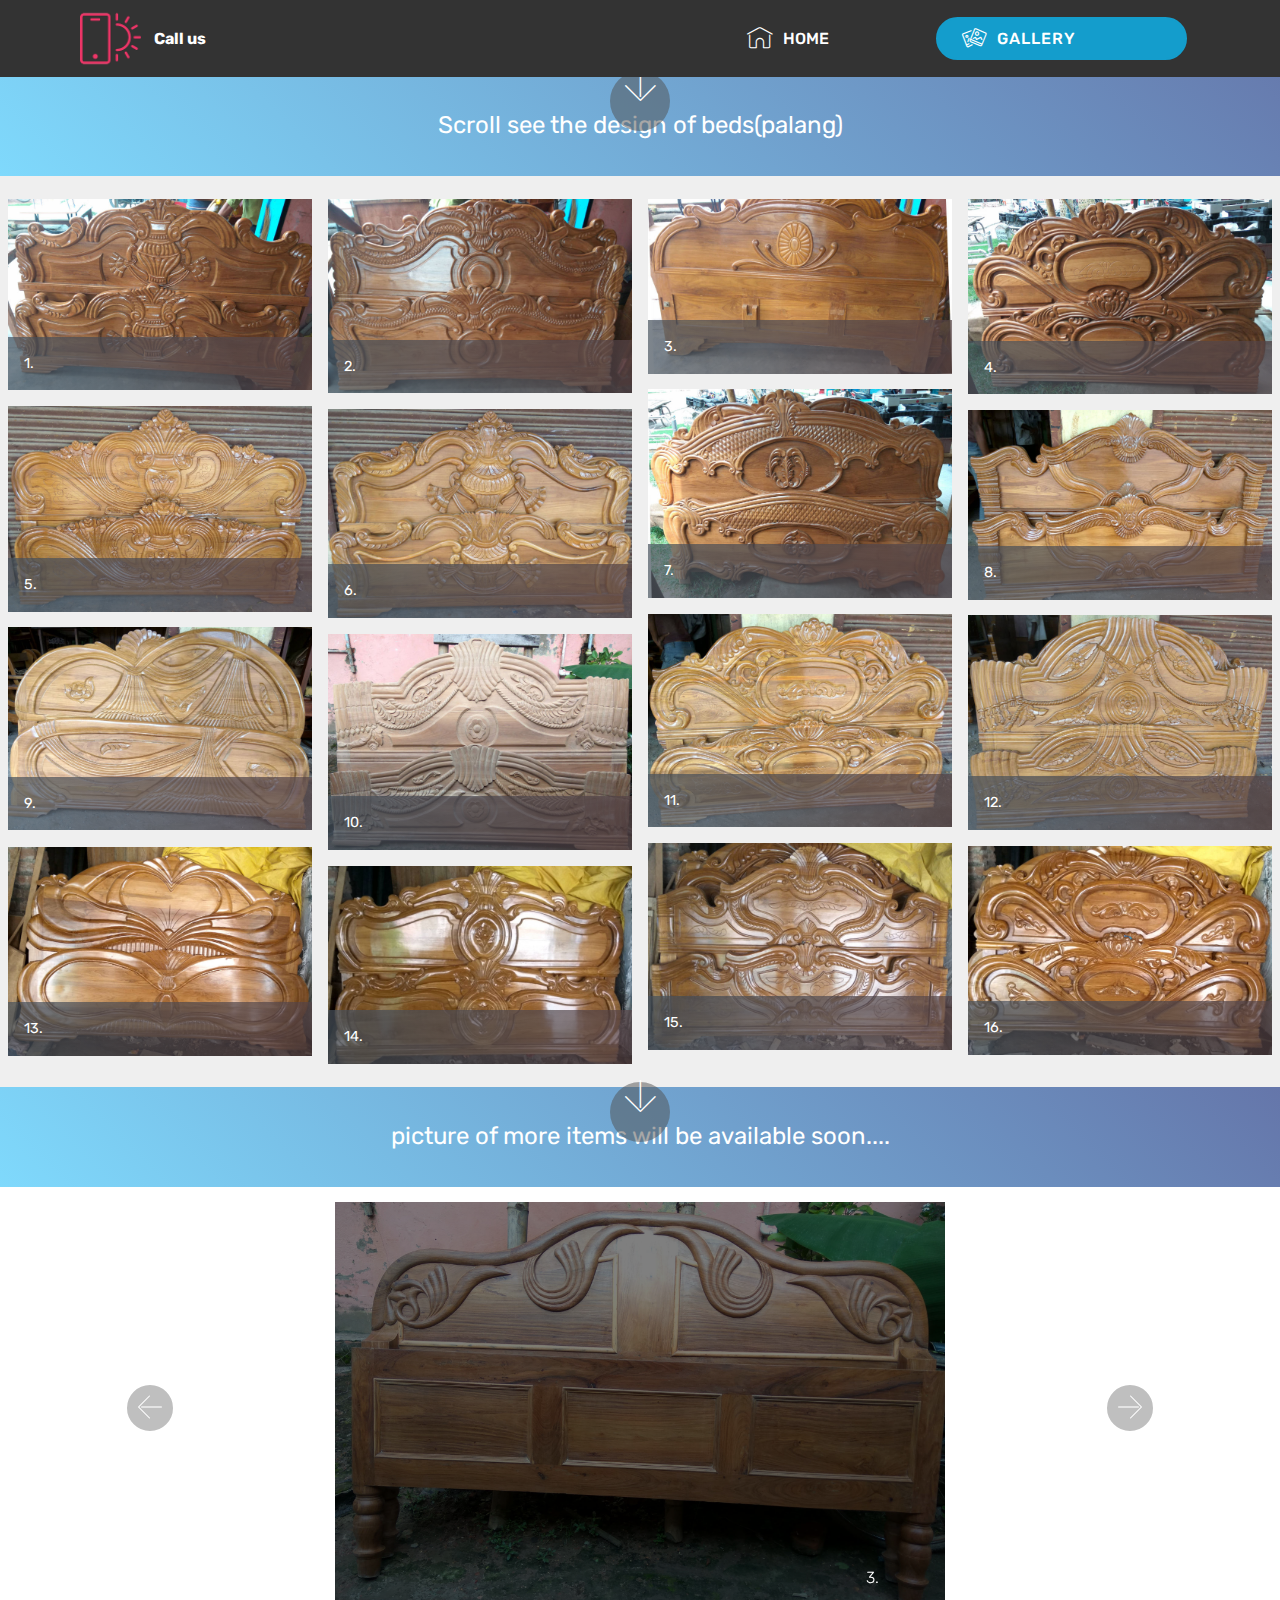
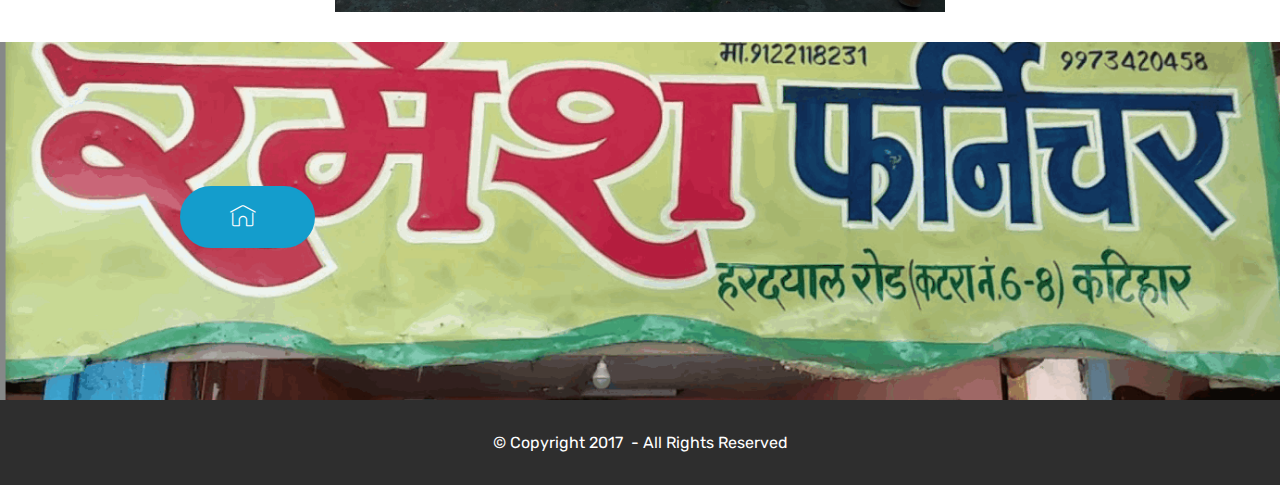
==== page2.html @ 88336a91 "NEW" ====
<!DOCTYPE html>
<html >
<head>
  <!-- Site made with Mobirise Website Builder v4.6.6, https://mobirise.com -->
  <meta charset="UTF-8">
  <meta http-equiv="X-UA-Compatible" content="IE=edge">
  <meta name="generator" content="Mobirise v4.6.6, mobirise.com">
  <meta name="viewport" content="width=device-width, initial-scale=1, minimum-scale=1">
  <link rel="shortcut icon" href="assets/images/logo2.png" type="image/x-icon">
  <meta name="description" content="">
  <title>Page 1</title>
  <link rel="stylesheet" href="assets/web/assets/mobirise-icons/mobirise-icons.css">
  <link rel="stylesheet" href="assets/tether/tether.min.css">
  <link rel="stylesheet" href="assets/bootstrap/css/bootstrap.min.css">
  <link rel="stylesheet" href="assets/bootstrap/css/bootstrap-grid.min.css">
  <link rel="stylesheet" href="assets/bootstrap/css/bootstrap-reboot.min.css">
  <link rel="stylesheet" href="assets/dropdown/css/style.css">
  <link rel="stylesheet" href="assets/theme/css/style.css">
  <link rel="stylesheet" href="assets/gallery/style.css">
  <link rel="stylesheet" href="assets/mobirise/css/mbr-additional.css" type="text/css">
  
  
  
</head>
<body>
  <section class="menu cid-qMnQxQLJoL" once="menu" id="menu1-1n">

    

    <nav class="navbar navbar-expand beta-menu navbar-dropdown align-items-center navbar-fixed-top navbar-toggleable-sm">
        <button class="navbar-toggler navbar-toggler-right" type="button" data-toggle="collapse" data-target="#navbarSupportedContent" aria-controls="navbarSupportedContent" aria-expanded="false" aria-label="Toggle navigation">
            <div class="hamburger">
                <span></span>
                <span></span>
                <span></span>
                <span></span>
            </div>
        </button>
        <div class="menu-logo">
            <div class="navbar-brand">
                <span class="navbar-logo">
                    <a href="tel:+919122118231">
                         <img src="assets/images/logo2.png" alt="Mobirise" title="" style="height: 3.8rem;">
                    </a>
                </span>
                <span class="navbar-caption-wrap"><a class="navbar-caption text-white display-4" href="tel:9122118231">Call us</a></span>
            </div>
        </div>
        <div class="collapse navbar-collapse" id="navbarSupportedContent">
            <ul class="navbar-nav nav-dropdown" data-app-modern-menu="true"><li class="nav-item">
                    <a class="nav-link link text-white display-4" href="index.html"><span class="mbri-home mbr-iconfont mbr-iconfont-btn"></span>
                        HOME &nbsp; &nbsp; &nbsp; &nbsp; &nbsp; &nbsp; &nbsp; &nbsp; &nbsp; &nbsp;&nbsp;</a>
                </li></ul>
            <div class="navbar-buttons mbr-section-btn"><a class="btn btn-sm btn-primary display-4" href="page2.html"><span class="mbri-image-gallery mbr-iconfont mbr-iconfont-btn"></span>
                    GALLERY &nbsp; &nbsp; &nbsp; &nbsp; &nbsp; &nbsp; &nbsp; &nbsp;&nbsp;</a></div>
        </div>
    </nav>
</section>

<section class="engine"><a href="https://mobirise.ws/m">drag and drop web maker</a></section><section class="header5 cid-qMnXkCTpnC" id="header5-25">

    

    
    <div class="container">
        <div class="row justify-content-center">
            <div class="mbr-white col-md-10">
                <h1 class="mbr-section-title align-center pb-3 mbr-fonts-style display-1">
                    Full Screen Intro
                </h1>
                <p class="mbr-text align-center display-5 pb-3 mbr-fonts-style">Scroll see the design of beds(palang)</p>
                
            </div>
        </div>
    </div>

    <div class="mbr-arrow hidden-sm-down" aria-hidden="true">
        <a href="#next">
            <i class="mbri-down mbr-iconfont"></i>
        </a>
    </div>
</section>

<section class="mbr-gallery mbr-slider-carousel cid-qMnQxRZuI8" id="gallery3-1p">

    

    <div>
        <div><!-- Filter --><!-- Gallery --><div class="mbr-gallery-row"><div class="mbr-gallery-layout-default"><div><div><div class="mbr-gallery-item mbr-gallery-item--p1" data-video-url="false" data-tags="Awesome"><div href="#lb-gallery3-1p" data-slide-to="0" data-toggle="modal"><img src="assets/images/img-20170714-131143-2000x1257-800x503.jpg" alt=""><span class="icon-focus"></span><span class="mbr-gallery-title mbr-fonts-style display-7">1.</span></div></div><div class="mbr-gallery-item mbr-gallery-item--p1" data-video-url="false" data-tags="Responsive"><div href="#lb-gallery3-1p" data-slide-to="1" data-toggle="modal"><img src="assets/images/img-20170714-131519-2000x1277-800x511.jpg" alt=""><span class="icon-focus"></span><span class="mbr-gallery-title mbr-fonts-style display-7">2.</span></div></div><div class="mbr-gallery-item mbr-gallery-item--p1" data-video-url="false" data-tags="Creative"><div href="#lb-gallery3-1p" data-slide-to="2" data-toggle="modal"><img src="assets/images/img-20170714-131340-2000x1150-800x460.jpg" alt=""><span class="icon-focus"></span><span class="mbr-gallery-title mbr-fonts-style display-7">3.</span></div></div><div class="mbr-gallery-item mbr-gallery-item--p1" data-video-url="false" data-tags="Animated"><div href="#lb-gallery3-1p" data-slide-to="3" data-toggle="modal"><img src="assets/images/img-20170714-131856-2000x1284-800x514.jpg" alt=""><span class="icon-focus"></span><span class="mbr-gallery-title mbr-fonts-style display-7">4.</span></div></div><div class="mbr-gallery-item mbr-gallery-item--p1" data-video-url="false" data-tags="Awesome"><div href="#lb-gallery3-1p" data-slide-to="4" data-toggle="modal"><img src="assets/images/img-20170714-132217-2000x1373-800x549.jpg" alt=""><span class="icon-focus"></span><span class="mbr-gallery-title mbr-fonts-style display-7">7.</span></div></div><div class="mbr-gallery-item mbr-gallery-item--p1" data-video-url="false" data-tags="Awesome"><div href="#lb-gallery3-1p" data-slide-to="5" data-toggle="modal"><img src="assets/images/img-20170714-145822-2000x1352-800x541.jpg" alt=""><span class="icon-focus"></span><span class="mbr-gallery-title mbr-fonts-style display-7">5.</span></div></div><div class="mbr-gallery-item mbr-gallery-item--p1" data-video-url="false" data-tags="Responsive"><div href="#lb-gallery3-1p" data-slide-to="6" data-toggle="modal"><img src="assets/images/img-20170714-145918-2000x1374-800x550.jpg" alt=""><span class="icon-focus"></span><span class="mbr-gallery-title mbr-fonts-style display-7">6.</span></div></div><div class="mbr-gallery-item mbr-gallery-item--p1" data-video-url="false" data-tags="Animated"><div href="#lb-gallery3-1p" data-slide-to="7" data-toggle="modal"><img src="assets/images/img-20170714-150119-hdr-2000x1248-800x499.jpg" alt=""><span class="icon-focus"></span><span class="mbr-gallery-title mbr-fonts-style display-7">8.</span></div></div><div class="mbr-gallery-item mbr-gallery-item--p1" data-video-url="false" data-tags="Animated"><div href="#lb-gallery3-1p" data-slide-to="8" data-toggle="modal"><img src="assets/images/img-20170714-150253-hdr-2000x1402-800x561.jpg" alt=""><span class="icon-focus"></span><span class="mbr-gallery-title mbr-fonts-style display-7">11.</span></div></div><div class="mbr-gallery-item mbr-gallery-item--p1" data-video-url="false" data-tags="Animated"><div href="#lb-gallery3-1p" data-slide-to="9" data-toggle="modal"><img src="assets/images/img-20170714-150434-2000x1413-800x565.jpg" alt=""><span class="icon-focus"></span><span class="mbr-gallery-title mbr-fonts-style display-7">12.</span></div></div><div class="mbr-gallery-item mbr-gallery-item--p1" data-video-url="false" data-tags="Animated"><div href="#lb-gallery3-1p" data-slide-to="10" data-toggle="modal"><img src="assets/images/img-20170714-151423-hdr-2000x1338-800x535.jpg" alt=""><span class="icon-focus"></span><span class="mbr-gallery-title mbr-fonts-style display-7">9.</span></div></div><div class="mbr-gallery-item mbr-gallery-item--p1" data-video-url="false" data-tags="Animated"><div href="#lb-gallery3-1p" data-slide-to="11" data-toggle="modal"><img src="assets/images/img-20170714-152437-2000x1420-800x568.jpg" alt=""><span class="icon-focus"></span><span class="mbr-gallery-title mbr-fonts-style display-7">10.</span></div></div><div class="mbr-gallery-item mbr-gallery-item--p1" data-video-url="false" data-tags="Animated"><div href="#lb-gallery3-1p" data-slide-to="12" data-toggle="modal"><img src="assets/images/img-20170714-152500-2000x1361-800x544.jpg" alt=""><span class="icon-focus"></span><span class="mbr-gallery-title mbr-fonts-style display-7">15.</span></div></div><div class="mbr-gallery-item mbr-gallery-item--p1" data-video-url="false" data-tags="Animated"><div href="#lb-gallery3-1p" data-slide-to="13" data-toggle="modal"><img src="assets/images/img-20170714-152839-hdr-2000x1373-800x549.jpg" alt=""><span class="icon-focus"></span><span class="mbr-gallery-title mbr-fonts-style display-7">16.</span></div></div><div class="mbr-gallery-item mbr-gallery-item--p1" data-video-url="false" data-tags="Animated"><div href="#lb-gallery3-1p" data-slide-to="14" data-toggle="modal"><img src="assets/images/img-20170714-153051-hdr-2000x1372-800x549.jpg" alt=""><span class="icon-focus"></span><span class="mbr-gallery-title mbr-fonts-style display-7">13.</span></div></div><div class="mbr-gallery-item mbr-gallery-item--p1" data-video-url="false" data-tags="Animated"><div href="#lb-gallery3-1p" data-slide-to="15" data-toggle="modal"><img src="assets/images/img-20170714-153243-hdr-2000x1300-800x520.jpg" alt=""><span class="icon-focus"></span><span class="mbr-gallery-title mbr-fonts-style display-7">14.</span></div></div></div></div><div class="clearfix"></div></div></div><!-- Lightbox --><div data-app-prevent-settings="" class="mbr-slider modal fade carousel slide" tabindex="-1" data-keyboard="true" data-interval="false" id="lb-gallery3-1p"><div class="modal-dialog"><div class="modal-content"><div class="modal-body"><div class="carousel-inner"><div class="carousel-item"><img src="assets/images/img-20170714-131143-2000x1257.jpg" alt=""></div><div class="carousel-item"><img src="assets/images/img-20170714-131519-2000x1277.jpg" alt=""></div><div class="carousel-item"><img src="assets/images/img-20170714-131340-2000x1150.jpg" alt=""></div><div class="carousel-item"><img src="assets/images/img-20170714-131856-2000x1284.jpg" alt=""></div><div class="carousel-item"><img src="assets/images/img-20170714-132217-2000x1373.jpg" alt=""></div><div class="carousel-item"><img src="assets/images/img-20170714-145822-2000x1352.jpg" alt=""></div><div class="carousel-item"><img src="assets/images/img-20170714-145918-2000x1374.jpg" alt=""></div><div class="carousel-item"><img src="assets/images/img-20170714-150119-hdr-2000x1248.jpg" alt=""></div><div class="carousel-item"><img src="assets/images/img-20170714-150253-hdr-2000x1402.jpg" alt=""></div><div class="carousel-item"><img src="assets/images/img-20170714-150434-2000x1413.jpg" alt=""></div><div class="carousel-item"><img src="assets/images/img-20170714-151423-hdr-2000x1338.jpg" alt=""></div><div class="carousel-item"><img src="assets/images/img-20170714-152437-2000x1420.jpg" alt=""></div><div class="carousel-item"><img src="assets/images/img-20170714-152500-2000x1361.jpg" alt=""></div><div class="carousel-item"><img src="assets/images/img-20170714-152839-hdr-2000x1373.jpg" alt=""></div><div class="carousel-item"><img src="assets/images/img-20170714-153051-hdr-2000x1372.jpg" alt=""></div><div class="carousel-item active"><img src="assets/images/img-20170714-153243-hdr-2000x1300.jpg" alt=""></div></div><a class="carousel-control carousel-control-prev" role="button" data-slide="prev" href="#lb-gallery3-1p"><span class="mbri-left mbr-iconfont" aria-hidden="true"></span><span class="sr-only">Previous</span></a><a class="carousel-control carousel-control-next" role="button" data-slide="next" href="#lb-gallery3-1p"><span class="mbri-right mbr-iconfont" aria-hidden="true"></span><span class="sr-only">Next</span></a><a class="close" href="#" role="button" data-dismiss="modal"><span class="sr-only">Close</span></a></div></div></div></div></div>
    </div>

</section>

<section class="header5 cid-qMnYqhE8bQ" id="header5-26">

    

    
    <div class="container">
        <div class="row justify-content-center">
            <div class="mbr-white col-md-10">
                
                <p class="mbr-text align-center display-5 pb-3 mbr-fonts-style">picture of more items will be available soon....</p>
                
            </div>
        </div>
    </div>

    <div class="mbr-arrow hidden-sm-down" aria-hidden="true">
        <a href="#next">
            <i class="mbri-down mbr-iconfont"></i>
        </a>
    </div>
</section>

<section class="carousel slide cid-qMnZh5AKLO" data-interval="false" id="slider2-27">

    
    <div class="container content-slider">
        <div class="content-slider-wrap">
            <div><div class="mbr-slider slide carousel" data-pause="true" data-keyboard="false" data-ride="carousel" data-interval="3000"><div class="carousel-inner" role="listbox"><div class="carousel-item slider-fullscreen-image" data-bg-video-slide="false" style="background-image: url(assets/images/img-20170714-153313-2000x1194.jpg);"><div class="container container-slide"><div class="image_wrapper"><div class="mbr-overlay"></div><img src="assets/images/img-20170714-153313-2000x1194.jpg"><div class="carousel-caption justify-content-center"><div class="col-10 align-center"><p class="lead mbr-text mbr-fonts-style display-7"><br><br><br><br><br><br><br><br><br><br><br><br><br><br>1.</p></div></div></div></div></div><div class="carousel-item slider-fullscreen-image" data-bg-video-slide="false" style="background-image: url(assets/images/img-20170714-130840-2000x1058.jpg);"><div class="container container-slide"><div class="image_wrapper"><div class="mbr-overlay"></div><img src="assets/images/img-20170714-130840-2000x1058.jpg"><div class="carousel-caption justify-content-center"><div class="col-10 align-center"><p class="lead mbr-text mbr-fonts-style display-7"><br><br><br><br><br><br><br><br><br><br><br><br><br><br>2.</p></div></div></div></div></div><div class="carousel-item slider-fullscreen-image active" data-bg-video-slide="false" style="background-image: url(assets/images/img-20170714-152201-hdr-2000x1346.jpg);"><div class="container container-slide"><div class="image_wrapper"><div class="mbr-overlay"></div><img src="assets/images/img-20170714-152201-hdr-2000x1346.jpg"><div class="carousel-caption justify-content-center"><div class="col-10 align-center"><p class="lead mbr-text mbr-fonts-style display-7"><br><br><br><br><br><br><br><br><br><br><br><br><br><br>3.</p></div></div></div></div></div></div><a data-app-prevent-settings="" class="carousel-control carousel-control-prev" role="button" data-slide="prev" href="#slider2-27"><span aria-hidden="true" class="mbri-left mbr-iconfont"></span><span class="sr-only">Previous</span></a><a data-app-prevent-settings="" class="carousel-control carousel-control-next" role="button" data-slide="next" href="#slider2-27"><span aria-hidden="true" class="mbri-right mbr-iconfont"></span><span class="sr-only">Next</span></a></div></div> 
        </div>
    </div>
</section>

<section class="mbr-section info2 cid-qMnTgHnkvk" id="info2-23">

    

    

    <div class="container">
        <div class="row main justify-content-center">
            <div class="media-container-column col-12 col-lg-3 col-md-4">
                <div class="mbr-section-btn align-left py-4"><a class="btn btn-primary display-4" href="index.html"><span class="mbri-home mbr-iconfont mbr-iconfont-btn"></span>
                    </a></div>
            </div>
            <div class="media-container-column title col-12 col-lg-7 col-md-6">
                
                
            </div>
        </div>
    </div>
</section>

<section once="" class="cid-qMo1x2Rba6" id="footer6-29">

    

    

    <div class="container">
        <div class="media-container-row align-center mbr-white">
            <div class="col-12">
                <p class="mbr-text mb-0 mbr-fonts-style display-7">
                    © Copyright 2017 &nbsp;- All Rights Reserved
                </p>
            </div>
        </div>
    </div>
</section>


  <script src="assets/web/assets/jquery/jquery.min.js"></script>
  <script src="assets/popper/popper.min.js"></script>
  <script src="assets/tether/tether.min.js"></script>
  <script src="assets/bootstrap/js/bootstrap.min.js"></script>
  <script src="assets/smoothscroll/smooth-scroll.js"></script>
  <script src="assets/dropdown/js/script.min.js"></script>
  <script src="assets/touchswipe/jquery.touch-swipe.min.js"></script>
  <script src="assets/ytplayer/jquery.mb.ytplayer.min.js"></script>
  <script src="assets/bootstrapcarouselswipe/bootstrap-carousel-swipe.js"></script>
  <script src="assets/vimeoplayer/jquery.mb.vimeo_player.js"></script>
  <script src="assets/masonry/masonry.pkgd.min.js"></script>
  <script src="assets/imagesloaded/imagesloaded.pkgd.min.js"></script>
  <script src="assets/theme/js/script.js"></script>
  <script src="assets/gallery/player.min.js"></script>
  <script src="assets/gallery/script.js"></script>
  <script src="assets/slidervideo/script.js"></script>
  
  
</body>
</html>
---- assets/web/assets/mobirise-icons/mobirise-icons.css ----
@font-face {
  font-family: 'MobiriseIcons';
  src:  url('mobirise-icons.eot?spat4u');
  src:  url('mobirise-icons.eot?spat4u#iefix') format('embedded-opentype'),
    url('mobirise-icons.ttf?spat4u') format('truetype'),
    url('mobirise-icons.woff?spat4u') format('woff'),
    url('mobirise-icons.svg?spat4u#MobiriseIcons') format('svg');
  font-weight: normal;
  font-style: normal;
}

[class^="mbri-"], [class*=" mbri-"] {
  /* use !important to prevent issues with browser extensions that change fonts */
  font-family: MobiriseIcons !important;
  speak: none;
  font-style: normal;
  font-weight: normal;
  font-variant: normal;
  text-transform: none;
  line-height: 1;

  /* Better Font Rendering =========== */
  -webkit-font-smoothing: antialiased;
  -moz-osx-font-smoothing: grayscale;
}

.mbri-add-submenu:before {
  content: "\e900";
}
.mbri-alert:before {
  content: "\e901";
}
.mbri-align-center:before {
  content: "\e902";
}
.mbri-align-justify:before {
  content: "\e903";
}
.mbri-align-left:before {
  content: "\e904";
}
.mbri-align-right:before {
  content: "\e905";
}
.mbri-android:before {
  content: "\e906";
}
.mbri-apple:before {
  content: "\e907";
}
.mbri-arrow-down:before {
  content: "\e908";
}
.mbri-arrow-next:before {
  content: "\e909";
}
.mbri-arrow-prev:before {
  content: "\e90a";
}
.mbri-arrow-up:before {
  content: "\e90b";
}
.mbri-bold:before {
  content: "\e90c";
}
.mbri-bookmark:before {
  content: "\e90d";
}
.mbri-bootstrap:before {
  content: "\e90e";
}
.mbri-briefcase:before {
  content: "\e90f";
}
.mbri-browse:before {
  content: "\e910";
}
.mbri-bulleted-list:before {
  content: "\e911";
}
.mbri-calendar:before {
  content: "\e912";
}
.mbri-camera:before {
  content: "\e913";
}
.mbri-cart-add:before {
  content: "\e914";
}
.mbri-cart-full:before {
  content: "\e915";
}
.mbri-cash:before {
  content: "\e916";
}
.mbri-change-style:before {
  content: "\e917";
}
.mbri-chat:before {
  content: "\e918";
}
.mbri-clock:before {
  content: "\e919";
}
.mbri-close:before {
  content: "\e91a";
}
.mbri-cloud:before {
  content: "\e91b";
}
.mbri-code:before {
  content: "\e91c";
}
.mbri-contact-form:before {
  content: "\e91d";
}
.mbri-credit-card:before {
  content: "\e91e";
}
.mbri-cursor-click:before {
  content: "\e91f";
}
.mbri-cust-feedback:before {
  content: "\e920";
}
.mbri-database:before {
  content: "\e921";
}
.mbri-delivery:before {
  content: "\e922";
}
.mbri-desktop:before {
  content: "\e923";
}
.mbri-devices:before {
  content: "\e924";
}
.mbri-down:before {
  content: "\e925";
}
.mbri-download:before {
  content: "\e989";
}
.mbri-drag-n-drop:before {
  content: "\e927";
}
.mbri-drag-n-drop2:before {
  content: "\e928";
}
.mbri-edit:before {
  content: "\e929";
}
.mbri-edit2:before {
  content: "\e92a";
}
.mbri-error:before {
  content: "\e92b";
}
.mbri-extension:before {
  content: "\e92c";
}
.mbri-features:before {
  content: "\e92d";
}
.mbri-file:before {
  content: "\e92e";
}
.mbri-flag:before {
  content: "\e92f";
}
.mbri-folder:before {
  content: "\e930";
}
.mbri-gift:before {
  content: "\e931";
}
.mbri-github:before {
  content: "\e932";
}
.mbri-globe:before {
  content: "\e933";
}
.mbri-globe-2:before {
  content: "\e934";
}
.mbri-growing-chart:before {
  content: "\e935";
}
.mbri-hearth:before {
  content: "\e936";
}
.mbri-help:before {
  content: "\e937";
}
.mbri-home:before {
  content: "\e938";
}
.mbri-hot-cup:before {
  content: "\e939";
}
.mbri-idea:before {
  content: "\e93a";
}
.mbri-image-gallery:before {
  content: "\e93b";
}
.mbri-image-slider:before {
  content: "\e93c";
}
.mbri-info:before {
  content: "\e93d";
}
.mbri-italic:before {
  content: "\e93e";
}
.mbri-key:before {
  content: "\e93f";
}
.mbri-laptop:before {
  content: "\e940";
}
.mbri-layers:before {
  content: "\e941";
}
.mbri-left-right:before {
  content: "\e942";
}
.mbri-left:before {
  content: "\e943";
}
.mbri-letter:before {
  content: "\e944";
}
.mbri-like:before {
  content: "\e945";
}
.mbri-link:before {
  content: "\e946";
}
.mbri-lock:before {
  content: "\e947";
}
.mbri-login:before {
  content: "\e948";
}
.mbri-logout:before {
  content: "\e949";
}
.mbri-magic-stick:before {
  content: "\e94a";
}
.mbri-map-pin:before {
  content: "\e94b";
}
.mbri-menu:before {
  content: "\e94c";
}
.mbri-mobile:before {
  content: "\e94d";
}
.mbri-mobile2:before {
  content: "\e94e";
}
.mbri-mobirise:before {
  content: "\e94f";
}
.mbri-more-horizontal:before {
  content: "\e950";
}
.mbri-more-vertical:before {
  content: "\e951";
}
.mbri-music:before {
  content: "\e952";
}
.mbri-new-file:before {
  content: "\e953";
}
.mbri-numbered-list:before {
  content: "\e954";
}
.mbri-opened-folder:before {
  content: "\e955";
}
.mbri-pages:before {
  content: "\e956";
}
.mbri-paper-plane:before {
  content: "\e957";
}
.mbri-paperclip:before {
  content: "\e958";
}
.mbri-photo:before {
  content: "\e959";
}
.mbri-photos:before {
  content: "\e95a";
}
.mbri-pin:before {
  content: "\e95b";
}
.mbri-play:before {
  content: "\e95c";
}
.mbri-plus:before {
  content: "\e95d";
}
.mbri-preview:before {
  content: "\e95e";
}
.mbri-print:before {
  content: "\e95f";
}
.mbri-protect:before {
  content: "\e960";
}
.mbri-question:before {
  content: "\e961";
}
.mbri-quote-left:before {
  content: "\e962";
}
.mbri-quote-right:before {
  content: "\e963";
}
.mbri-refresh:before {
  content: "\e964";
}
.mbri-responsive:before {
  content: "\e965";
}
.mbri-right:before {
  content: "\e966";
}
.mbri-rocket:before {
  content: "\e967";
}
.mbri-sad-face:before {
  content: "\e968";
}
.mbri-sale:before {
  content: "\e969";
}
.mbri-save:before {
  content: "\e96a";
}
.mbri-search:before {
  content: "\e96b";
}
.mbri-setting:before {
  content: "\e96c";
}
.mbri-setting2:before {
  content: "\e96d";
}
.mbri-setting3:before {
  content: "\e96e";
}
.mbri-share:before {
  content: "\e96f";
}
.mbri-shopping-bag:before {
  content: "\e970";
}
.mbri-shopping-basket:before {
  content: "\e971";
}
.mbri-shopping-cart:before {
  content: "\e972";
}
.mbri-sites:before {
  content: "\e973";
}
.mbri-smile-face:before {
  content: "\e974";
}
.mbri-speed:before {
  content: "\e975";
}
.mbri-star:before {
  content: "\e976";
}
.mbri-success:before {
  content: "\e977";
}
.mbri-sun:before {
  content: "\e978";
}
.mbri-sun2:before {
  content: "\e979";
}
.mbri-tablet:before {
  content: "\e97a";
}
.mbri-tablet-vertical:before {
  content: "\e97b";
}
.mbri-target:before {
  content: "\e97c";
}
.mbri-timer:before {
  content: "\e97d";
}
.mbri-to-ftp:before {
  content: "\e97e";
}
.mbri-to-local-drive:before {
  content: "\e97f";
}
.mbri-touch-swipe:before {
  content: "\e980";
}
.mbri-touch:before {
  content: "\e981";
}
.mbri-trash:before {
  content: "\e982";
}
.mbri-underline:before {
  content: "\e983";
}
.mbri-unlink:before {
  content: "\e984";
}
.mbri-unlock:before {
  content: "\e985";
}
.mbri-up-down:before {
  content: "\e986";
}
.mbri-up:before {
  content: "\e987";
}
.mbri-update:before {
  content: "\e988";
}
.mbri-upload:before {
 content: "\e926"; 
}
.mbri-user:before {
  content: "\e98a";
}
.mbri-user2:before {
  content: "\e98b";
}
.mbri-users:before {
  content: "\e98c";
}
.mbri-video:before {
  content: "\e98d";
}
.mbri-video-play:before {
  content: "\e98e";
}
.mbri-watch:before {
  content: "\e98f";
}
.mbri-website-theme:before {
  content: "\e990";
}
.mbri-wifi:before {
  content: "\e991";
}
.mbri-windows:before {
  content: "\e992";
}
.mbri-zoom-out:before {
  content: "\e993";
}
.mbri-redo:before {
  content: "\e994";
}
.mbri-undo:before {
  content: "\e995";
}
---- assets/dropdown/css/style.css ----
.navbar-dropdown {
  left: 0;
  padding: 0;
  position: absolute;
  right: 0;
  top: 0;
  transition: all 0.45s ease;
  z-index: 1030;
  background: #282828; }
  .navbar-dropdown .navbar-logo {
    margin-right: 0.8rem;
    transition: margin 0.3s ease-in-out;
    vertical-align: middle; }
    .navbar-dropdown .navbar-logo img {
      height: 3.125rem;
      transition: all 0.3s ease-in-out; }
    .navbar-dropdown .navbar-logo.mbr-iconfont {
      font-size: 3.125rem;
      line-height: 3.125rem; }
  .navbar-dropdown .navbar-caption {
    font-weight: 700;
    white-space: normal;
    vertical-align: -4px;
    line-height: 3.125rem !important; }
    .navbar-dropdown .navbar-caption, .navbar-dropdown .navbar-caption:hover {
      color: inherit;
      text-decoration: none; }
  .navbar-dropdown .mbr-iconfont + .navbar-caption {
    vertical-align: -1px; }
  .navbar-dropdown.navbar-fixed-top {
    position: fixed; }
  .navbar-dropdown .navbar-brand span {
    vertical-align: -4px; }
  .navbar-dropdown.bg-color.transparent {
    background: none; }
  .navbar-dropdown.navbar-short .navbar-brand {
    padding: 0.625rem 0; }
    .navbar-dropdown.navbar-short .navbar-brand span {
      vertical-align: -1px; }
  .navbar-dropdown.navbar-short .navbar-caption {
    line-height: 2.375rem !important;
    vertical-align: -2px; }
  .navbar-dropdown.navbar-short .navbar-logo {
    margin-right: 0.5rem; }
    .navbar-dropdown.navbar-short .navbar-logo img {
      height: 2.375rem; }
    .navbar-dropdown.navbar-short .navbar-logo.mbr-iconfont {
      font-size: 2.375rem;
      line-height: 2.375rem; }
  .navbar-dropdown.navbar-short .mbr-table-cell {
    height: 3.625rem; }
  .navbar-dropdown .navbar-close {
    left: 0.6875rem;
    position: fixed;
    top: 0.75rem;
    z-index: 1000; }
  .navbar-dropdown .hamburger-icon {
    content: "";
    display: inline-block;
    vertical-align: middle;
    width: 16px;
    -webkit-box-shadow: 0 -6px 0 1px #282828,0 0 0 1px #282828,0 6px 0 1px #282828;
    -moz-box-shadow: 0 -6px 0 1px #282828,0 0 0 1px #282828,0 6px 0 1px #282828;
    box-shadow: 0 -6px 0 1px #282828,0 0 0 1px #282828,0 6px 0 1px #282828; }

.dropdown-menu .dropdown-toggle[data-toggle="dropdown-submenu"]::after {
  border-bottom: 0.35em solid transparent;
  border-left: 0.35em solid;
  border-right: 0;
  border-top: 0.35em solid transparent;
  margin-left: 0.3rem; }

.dropdown-menu .dropdown-item:focus {
  outline: 0; }

.nav-dropdown {
  font-size: 0.75rem;
  font-weight: 500;
  height: auto !important; }
  .nav-dropdown .nav-btn {
    padding-left: 1rem; }
  .nav-dropdown .link {
    margin: .667em 1.667em;
    font-weight: 500;
    padding: 0;
    transition: color .2s ease-in-out; }
    .nav-dropdown .link.dropdown-toggle {
      margin-right: 2.583em; }
      .nav-dropdown .link.dropdown-toggle::after {
        margin-left: .25rem;
        border-top: 0.35em solid;
        border-right: 0.35em solid transparent;
        border-left: 0.35em solid transparent;
        border-bottom: 0; }
      .nav-dropdown .link.dropdown-toggle[aria-expanded="true"] {
        margin: 0;
        padding: 0.667em 3.263em  0.667em 1.667em; }
  .nav-dropdown .link::after,
  .nav-dropdown .dropdown-item::after {
    color: inherit; }
  .nav-dropdown .btn {
    font-size: 0.75rem;
    font-weight: 700;
    letter-spacing: 0;
    margin-bottom: 0;
    padding-left: 1.25rem;
    padding-right: 1.25rem; }
  .nav-dropdown .dropdown-menu {
    border-radius: 0;
    border: 0;
    left: 0;
    margin: 0;
    padding-bottom: 1.25rem;
    padding-top: 1.25rem;
    position: relative; }
  .nav-dropdown .dropdown-submenu {
    margin-left: 0.125rem;
    top: 0; }
  .nav-dropdown .dropdown-item {
    font-weight: 500;
    line-height: 2;
    padding: 0.3846em 4.615em 0.3846em 1.5385em;
    position: relative;
    transition: color .2s ease-in-out, background-color .2s ease-in-out; }
    .nav-dropdown .dropdown-item::after {
      margin-top: -0.3077em;
      position: absolute;
      right: 1.1538em;
      top: 50%; }
    .nav-dropdown .dropdown-item:focus, .nav-dropdown .dropdown-item:hover {
      background: none; }

@media (max-width: 767px) {
  .nav-dropdown.navbar-toggleable-sm {
    bottom: 0;
    display: none;
    left: 0;
    overflow-x: hidden;
    position: fixed;
    top: 0;
    transform: translateX(-100%);
    -ms-transform: translateX(-100%);
    -webkit-transform: translateX(-100%);
    width: 18.75rem;
    z-index: 999; } }
.nav-dropdown.navbar-toggleable-xl {
  bottom: 0;
  display: none;
  left: 0;
  overflow-x: hidden;
  position: fixed;
  top: 0;
  transform: translateX(-100%);
  -ms-transform: translateX(-100%);
  -webkit-transform: translateX(-100%);
  width: 18.75rem;
  z-index: 999; }

.nav-dropdown-sm {
  display: block !important;
  overflow-x: hidden;
  overflow: auto;
  padding-top: 3.875rem; }
  .nav-dropdown-sm::after {
    content: "";
    display: block;
    height: 3rem;
    width: 100%; }
  .nav-dropdown-sm.collapse.in ~ .navbar-close {
    display: block !important; }
  .nav-dropdown-sm.collapsing, .nav-dropdown-sm.collapse.in {
    transform: translateX(0);
    -ms-transform: translateX(0);
    -webkit-transform: translateX(0);
    transition: all 0.25s ease-out;
    -webkit-transition: all 0.25s ease-out;
    background: #282828; }
  .nav-dropdown-sm.collapsing[aria-expanded="false"] {
    transform: translateX(-100%);
    -ms-transform: translateX(-100%);
    -webkit-transform: translateX(-100%); }
  .nav-dropdown-sm .nav-item {
    display: block;
    margin-left: 0 !important;
    padding-left: 0; }
  .nav-dropdown-sm .link,
  .nav-dropdown-sm .dropdown-item {
    border-top: 1px dotted rgba(255, 255, 255, 0.1);
    font-size: 0.8125rem;
    line-height: 1.6;
    margin: 0 !important;
    padding: 0.875rem 2.4rem 0.875rem 1.5625rem !important;
    position: relative;
    white-space: normal; }
    .nav-dropdown-sm .link:focus, .nav-dropdown-sm .link:hover,
    .nav-dropdown-sm .dropdown-item:focus,
    .nav-dropdown-sm .dropdown-item:hover {
      background: rgba(0, 0, 0, 0.2) !important;
      color: #c0a375; }
  .nav-dropdown-sm .nav-btn {
    position: relative;
    padding: 1.5625rem 1.5625rem 0 1.5625rem; }
    .nav-dropdown-sm .nav-btn::before {
      border-top: 1px dotted rgba(255, 255, 255, 0.1);
      content: "";
      left: 0;
      position: absolute;
      top: 0;
      width: 100%; }
    .nav-dropdown-sm .nav-btn + .nav-btn {
      padding-top: 0.625rem; }
      .nav-dropdown-sm .nav-btn + .nav-btn::before {
        display: none; }
  .nav-dropdown-sm .btn {
    padding: 0.625rem 0; }
  .nav-dropdown-sm .dropdown-toggle[data-toggle="dropdown-submenu"]::after {
    margin-left: .25rem;
    border-top: 0.35em solid;
    border-right: 0.35em solid transparent;
    border-left: 0.35em solid transparent;
    border-bottom: 0; }
  .nav-dropdown-sm .dropdown-toggle[data-toggle="dropdown-submenu"][aria-expanded="true"]::after {
    border-top: 0;
    border-right: 0.35em solid transparent;
    border-left: 0.35em solid transparent;
    border-bottom: 0.35em solid; }
  .nav-dropdown-sm .dropdown-menu {
    margin: 0;
    padding: 0;
    position: relative;
    top: 0;
    left: 0;
    width: 100%;
    border: 0;
    float: none;
    border-radius: 0;
    background: none; }
  .nav-dropdown-sm .dropdown-submenu {
    left: 100%;
    margin-left: 0.125rem;
    margin-top: -1.25rem;
    top: 0; }

.navbar-toggleable-sm .nav-dropdown .dropdown-menu {
  position: absolute; }

.navbar-toggleable-sm .nav-dropdown .dropdown-submenu {
  left: 100%;
  margin-left: 0.125rem;
  margin-top: -1.25rem;
  top: 0; }

.navbar-toggleable-sm.opened .nav-dropdown .dropdown-menu {
  position: relative; }

.navbar-toggleable-sm.opened .nav-dropdown .dropdown-submenu {
  left: 0;
  margin-left: 00rem;
  margin-top: 0rem;
  top: 0; }

.is-builder .nav-dropdown.collapsing {
  transition: none !important; }

/*# sourceMappingURL=style.css.map */
---- assets/theme/css/style.css ----
/*!
 * Mobirise v4 theme (https://mobirise.com/)
 * Copyright 2017 Mobirise
 */
section {
  background-color: #eeeeee; }

section,
.container,
.container-fluid {
  position: relative;
  word-wrap: break-word; }

a.mbr-iconfont:hover {
  text-decoration: none; }

.article .lead p, .article .lead ul, .article .lead ol, .article .lead pre, .article .lead blockquote {
  margin-bottom: 0; }

a {
  font-style: normal;
  font-weight: 400;
  cursor: pointer; }
  a, a:hover {
    text-decoration: none; }

figure {
  margin-bottom: 0; }

body {
  color: #232323; }

h1, h2, h3, h4, h5, h6,
.h1, .h2, .h3, .h4, .h5, .h6,
.display-1, .display-2, .display-3, .display-4 {
  line-height: 1;
  word-break: break-word;
  word-wrap: break-word; }

b, strong {
  font-weight: bold; }

blockquote {
  padding: 10px 0 10px 20px;
  position: relative;
  border-left: 2px solid;
  border-color: #ff3366; }

input:-webkit-autofill, input:-webkit-autofill:hover, input:-webkit-autofill:focus, input:-webkit-autofill:active {
  transition-delay: 9999s;
  transition-property: background-color, color; }

textarea[type="hidden"] {
  display: none; }

body {
  position: relative; }

section {
  background-position: 50% 50%;
  background-repeat: no-repeat;
  background-size: cover; }
  section .mbr-background-video,
  section .mbr-background-video-preview {
    position: absolute;
    bottom: 0;
    left: 0;
    right: 0;
    top: 0; }

.hidden {
  visibility: hidden; }

.mbr-z-index20 {
  z-index: 20; }

/*! Base colors */
.mbr-white {
  color: #ffffff; }

.mbr-black {
  color: #000000; }

.mbr-bg-white {
  background-color: #ffffff; }

.mbr-bg-black {
  background-color: #000000; }

/*! Text-aligns */
.align-left {
  text-align: left; }

.align-center {
  text-align: center; }

.align-right {
  text-align: right; }

@media (max-width: 767px) {
  .align-left, .align-center, .align-right, .mbr-section-btn, .mbr-section-title {
    text-align: center; } }
/*! Font-weight  */
.mbr-light {
  font-weight: 300; }

.mbr-regular {
  font-weight: 400; }

.mbr-semibold {
  font-weight: 500; }

.mbr-bold {
  font-weight: 700; }

/*! Media  */
.media-size-item {
  -webkit-flex: 1 1 auto;
  -moz-flex: 1 1 auto;
  -ms-flex: 1 1 auto;
  -o-flex: 1 1 auto;
  flex: 1 1 auto; }

.media-content {
  -webkit-flex-basis: 100%;
  flex-basis: 100%; }

.media-container-row {
  display: -ms-flexbox;
  display: -webkit-flex;
  display: flex;
  -webkit-flex-direction: row;
  -ms-flex-direction: row;
  flex-direction: row;
  -webkit-flex-wrap: wrap;
  -ms-flex-wrap: wrap;
  flex-wrap: wrap;
  -webkit-justify-content: center;
  -ms-flex-pack: center;
  justify-content: center;
  -webkit-align-content: center;
  -ms-flex-line-pack: center;
  align-content: center;
  -webkit-align-items: start;
  -ms-flex-align: start;
  align-items: start; }
  .media-container-row .media-size-item {
    width: 400px; }

.media-container-column {
  display: -ms-flexbox;
  display: -webkit-flex;
  display: flex;
  -webkit-flex-direction: column;
  -ms-flex-direction: column;
  flex-direction: column;
  -webkit-flex-wrap: wrap;
  -ms-flex-wrap: wrap;
  flex-wrap: wrap;
  -webkit-justify-content: center;
  -ms-flex-pack: center;
  justify-content: center;
  -webkit-align-content: center;
  -ms-flex-line-pack: center;
  align-content: center;
  -webkit-align-items: stretch;
  -ms-flex-align: stretch;
  align-items: stretch; }
  .media-container-column > * {
    width: 100%; }

@media (min-width: 992px) {
  .media-container-row {
    -webkit-flex-wrap: nowrap;
    -ms-flex-wrap: nowrap;
    flex-wrap: nowrap; } }
figure {
  overflow: hidden; }

figure[mbr-media-size] {
  transition: width 0.1s; }

.mbr-figure img, .mbr-figure iframe {
  display: block;
  width: 100%; }

.card {
  background-color: transparent;
  border: none; }

.card-img {
  text-align: center;
  flex-shrink: 0; }

.media {
  max-width: 100%;
  margin: 0 auto; }

.mbr-figure {
  -ms-flex-item-align: center;
  -ms-grid-row-align: center;
  -webkit-align-self: center;
  align-self: center; }

.media-container > div {
  max-width: 100%; }

.mbr-figure img, .card-img img {
  width: 100%; }

@media (max-width: 991px) {
  .media-size-item {
    width: auto !important; }

  .media {
    width: auto; }

  .mbr-figure {
    width: 100% !important; } }
/*! Buttons */
.mbr-section-btn {
  margin-left: -.25rem;
  margin-right: -.25rem;
  font-size: 0; }

nav .mbr-section-btn {
  margin-left: 0rem;
  margin-right: 0rem; }

/*! Btn icon margin */
.btn .mbr-iconfont, .btn.btn-sm .mbr-iconfont {
  cursor: pointer;
  margin-right: 0.5rem; }

.btn.btn-md .mbr-iconfont, .btn.btn-md .mbr-iconfont {
  margin-right: 0.8rem; }

.mbr-regular {
  font-weight: 400; }

.mbr-semibold {
  font-weight: 500; }

.mbr-bold {
  font-weight: 700; }

[type="submit"] {
  -webkit-appearance: none; }

/*! Full-screen */
.mbr-fullscreen .mbr-overlay {
  min-height: 100vh; }

.mbr-fullscreen {
  display: flex;
  display: -webkit-flex;
  display: -moz-flex;
  display: -ms-flex;
  display: -o-flex;
  align-items: center;
  -webkit-align-items: center;
  min-height: 100vh;
  padding-top: 3rem;
  padding-bottom: 3rem; }

/*! Map */
.map {
  height: 25rem;
  position: relative; }
  .map iframe {
    width: 100%;
    height: 100%; }

/* Form */
.form-asterisk {
  font-family: initial;
  position: absolute;
  top: -2px;
  font-weight: normal; }

/*! Scroll to top arrow */
.mbr-arrow-up {
  bottom: 25px;
  right: 90px;
  position: fixed;
  text-align: right;
  z-index: 5000;
  color: #ffffff;
  font-size: 32px;
  transform: rotate(180deg);
  -webkit-transform: rotate(180deg); }

.mbr-arrow-up a {
  background: rgba(0, 0, 0, 0.2);
  border-radius: 3px;
  color: #fff;
  display: inline-block;
  height: 60px;
  width: 60px;
  outline-style: none !important;
  position: relative;
  text-decoration: none;
  transition: all .3s ease-in-out;
  cursor: pointer;
  text-align: center; }
  .mbr-arrow-up a:hover {
    background-color: rgba(0, 0, 0, 0.4); }
  .mbr-arrow-up a i {
    line-height: 60px; }

.mbr-arrow-up-icon {
  display: block;
  color: #fff; }

.mbr-arrow-up-icon::before {
  content: "\203a";
  display: inline-block;
  font-family: serif;
  font-size: 32px;
  line-height: 1;
  font-style: normal;
  position: relative;
  top: 6px;
  left: -4px;
  -webkit-transform: rotate(-90deg);
  transform: rotate(-90deg); }

/*! Arrow Down */
.mbr-arrow {
  position: absolute;
  bottom: 45px;
  left: 50%;
  width: 60px;
  height: 60px;
  cursor: pointer;
  background-color: rgba(80, 80, 80, 0.5);
  border-radius: 50%;
  -webkit-transform: translateX(-50%);
  transform: translateX(-50%); }
  .mbr-arrow > a {
    display: inline-block;
    text-decoration: none;
    outline-style: none;
    -webkit-animation: arrowdown 1.7s ease-in-out infinite;
    animation: arrowdown 1.7s ease-in-out infinite; }
    .mbr-arrow > a > i {
      position: absolute;
      top: -2px;
      left: 15px;
      font-size: 2rem; }

@keyframes arrowdown {
  0% {
    transform: translateY(0px);
    -webkit-transform: translateY(0px); }
  50% {
    transform: translateY(-5px);
    -webkit-transform: translateY(-5px); }
  100% {
    transform: translateY(0px);
    -webkit-transform: translateY(0px); } }
@-webkit-keyframes arrowdown {
  0% {
    transform: translateY(0px);
    -webkit-transform: translateY(0px); }
  50% {
    transform: translateY(-5px);
    -webkit-transform: translateY(-5px); }
  100% {
    transform: translateY(0px);
    -webkit-transform: translateY(0px); } }
@media (max-width: 500px) {
  .mbr-arrow-up {
    left: 50%;
    right: auto;
    transform: translateX(-50%) rotate(180deg);
    -webkit-transform: translateX(-50%) rotate(180deg); } }
/*Gradients animation*/
@keyframes gradient-animation {
  from {
    background-position: 0% 100%;
    animation-timing-function: ease-in-out; }
  to {
    background-position: 100% 0%;
    animation-timing-function: ease-in-out; } }
@-webkit-keyframes gradient-animation {
  from {
    background-position: 0% 100%;
    animation-timing-function: ease-in-out; }
  to {
    background-position: 100% 0%;
    animation-timing-function: ease-in-out; } }
.bg-gradient {
  background-size: 200% 200%;
  animation: gradient-animation 5s infinite alternate;
  -webkit-animation: gradient-animation 5s infinite alternate; }

.menu .navbar-brand {
  display: -webkit-flex; }
  .menu .navbar-brand span {
    display: flex;
    display: -webkit-flex; }
  .menu .navbar-brand .navbar-caption-wrap {
    display: -webkit-flex; }
  .menu .navbar-brand .navbar-logo img {
    display: -webkit-flex; }
@media (min-width: 768px) and (max-width: 991px) {
  .menu .navbar-toggleable-sm .navbar-nav {
    display: -webkit-box;
    display: -webkit-flex;
    display: -ms-flexbox; } }
@media (min-width: 992px) {
  .menu .navbar-nav.nav-dropdown {
    display: -webkit-flex; }
  .menu .navbar-toggleable-sm .navbar-collapse {
    display: -webkit-flex !important; } }

/*# sourceMappingURL=style.css.map */
.engine {
	position: absolute;
	text-indent: -2400px;
	text-align: center;
	padding: 0;
	top: 0;
	left: -2400px;
}
---- assets/gallery/style.css ----
/*-------

   Gallery

-------*/
.mbr-gallery .mbr-gallery-item {
  position: relative;
  display: inline-block;
  width: 25%;
  cursor: pointer; }

@media (max-width: 768px) {
  .mbr-gallery .mbr-gallery-item {
    width: 50%; } }
@media (max-width: 400px) {
  .mbr-gallery .mbr-gallery-item {
    width: 100%; } }
.mbr-gallery .icon-focus,
.mbr-gallery .icon-video {
  position: absolute;
  top: calc(50% - 32px);
  left: calc(50% - 24px);
  font-family: 'MobiriseIcons' !important;
  font-size: 3rem !important;
  color: #fff;
  opacity: 0;
  transition: .2s opacity ease-in-out;
  z-index: 5; }

.mbr-gallery .icon-focus::before {
  content: '\e96b'; }

.mbr-gallery .icon-video::before {
  content: '\e95c'; }

.mbr-gallery .mbr-gallery-item > div:hover .icon-focus,
.mbr-gallery .mbr-gallery-item > div:hover .icon-video {
  opacity: 1; }

.mbr-gallery .mbr-gallery-item img {
  width: 100%;
  opacity: 1;
  -webkit-transition: .2s opacity ease-in-out;
  transition: .2s opacity ease-in-out; }

.mbr-gallery .mbr-gallery-item > div:hover img {
  opacity: 1; }

.mbr-gallery .mbr-gallery-item > div {
  background: #fff;
  display: block;
  outline: none;
  position: relative; }

.mbr-gallery .mbr-gallery-item .icon {
  -webkit-transform: translateX(-50%) translateY(-50%);
  -webkit-transition: .2s opacity ease-in-out;
  color: #000;
  font-size: 30px;
  height: 69px;
  left: 50%;
  opacity: 0;
  position: absolute;
  top: 50%;
  transform: translateX(-50%) translateY(-50%);
  transition: .2s opacity ease-in-out;
  width: 69px; }

.mbr-gallery .mbr-gallery-item .icon::after,
.mbr-gallery .mbr-gallery-item .icon::before {
  content: '';
  display: block;
  position: absolute;
  height: 69px;
  width: 1px;
  margin-left: 34.5px;
  background-color: #fff; }

.mbr-gallery .mbr-gallery-item .icon::after {
  width: 69px;
  height: 1px;
  margin-left: 0;
  margin-top: 34.5px; }

.mbr-gallery .mbr-gallery-item > div:hover .icon {
  opacity: 1; }

.mbr-gallery .mbr-gallery-item > div:hover::before {
  opacity: .9; }

.mbr-gallery .mbr-gallery-item > div:hover .mbr-gallery-title {
  background: transparent !important; }

/* remove spacing */
.mbr-gallery .mbr-gallery-row.no-gutter {
  margin: 0; }

.mbr-gallery .mbr-gallery-row.no-gutter .mbr-gallery-item {
  padding: 0; }

/* container */
.mbr-gallery .container.mbr-gallery-layout-default {
  padding: 93px 0; }

/* fix horizontal scrollbar */
.mbr-gallery .mbr-gallery-layout-article,
.mbr-gallery .mbr-gallery-layout-default {
  overflow: hidden; }

/* lightbox */
.mbr-gallery .modal {
  position: fixed;
  overflow: hidden;
  padding-right: 0 !important; }

.mbr-gallery .modal-content {
  border-radius: 0;
  border: none;
  background: transparent; }

.mbr-gallery .modal-body {
  padding: 0; }

.mbr-gallery .modal-body img {
  width: 100%; }

.mbr-gallery .modal .close {
  position: fixed;
  background: #1b1b1b;
  opacity: .5;
  font-size: 35px;
  font-weight: 300;
  width: 70px;
  height: 70px;
  border-radius: 50%;
  color: #fff;
  top: 2.5rem;
  right: 2.5rem;
  line-height: 70px;
  border: none;
  text-align: center;
  text-shadow: none;
  z-index: 5;
  -webkit-transition: opacity .3s ease;
  -moz-transition: opacity .3s ease;
  -o-transition: opacity .3s ease;
  transition: opacity .3s ease;
  font-family: 'MobiriseIcons'; }
  .mbr-gallery .modal .close::before {
    content: '\e91a'; }

.mbr-gallery .modal .close:hover {
  opacity: 1;
  background: #000;
  color: #fff; }

.mbr-gallery .modal-dialog {
  max-width: 100% !important; }

.mbr-gallery .modal.in .modal-dialog {
  margin: 0 auto; }

/* modal back color opacity */
.modal-backdrop.in {
  opacity: .8;
  filter: alpha(opacity=80); }

@media (max-width: 768px) {
  .mbr-gallery .carousel-control,
  .mbr-gallery .carousel-indicators,
  .mbr-gallery .modal .close {
    position: fixed; } }
/* fix fade in effect */
.mbr-gallery .modal.fade .modal-dialog {
  -webkit-transition: margin-top .3s ease-out;
  -moz-transition: margin-top .3s ease-out;
  -o-transition: margin-top .3s ease-out;
  transition: margin-top .3s ease-out; }

.mbr-gallery .modal.fade .modal-dialog,
.mbr-gallery .modal.in .modal-dialog {
  -webkit-transform: none;
  -ms-transform: none;
  -o-transform: none;
  transform: none; }

/*-------

   Slider

-------*/
.mbr-slider .carousel-inner > .active,
.mbr-slider .carousel-inner > .next,
.mbr-slider .carousel-inner > .prev {
  display: table; }

.mbr-slider .carousel-control {
  position: absolute;
  width: 70px;
  height: 70px;
  top: 50%;
  margin-top: -35px;
  line-height: 70px;
  border-radius: 50%;
  font-size: 35px;
  border: 0;
  opacity: .5;
  text-shadow: none;
  z-index: 5;
  color: #fff;
  -webkit-transition: all .2s ease-in-out 0s;
  -o-transition: all .2s ease-in-out 0s;
  transition: all .2s ease-in-out 0s; }

.mbr-gallery .mbr-slider .carousel-control {
  position: fixed; }

@media (max-width: 991px) {
  .mbr-gallery .mbr-slider .carousel-control {
    bottom: 2.5rem;
    margin-top: 0;
    top: auto;
    z-index: 17; } }
.mbr-gallery .mbr-slider .carousel-inner > .active {
  display: block; }

.mbr-slider .carousel-control.left {
  left: 0;
  margin-left: 2.5rem; }

.mbr-slider .carousel-control.right {
  right: 0;
  margin-right: 2.5rem; }

.mbr-slider .carousel-control .icon-next,
.mbr-slider .carousel-control .icon-prev {
  margin-top: -18px;
  font-size: 40px;
  line-height: 27px; }

.mbr-slider .carousel-control:hover {
  background: #1b1b1b;
  color: #fff;
  opacity: 1; }

.mbr-slider .carousel-indicators {
  position: absolute;
  bottom: 0;
  margin-bottom: 1.5rem !important; }

@media (max-width: 543px) {
  .mbr-slider .carousel-indicators {
    display: none; } }
.carousel-indicators .active,
.carousel-indicators li {
  width: 15px;
  height: 15px;
  margin: 3px;
  background: #1b1b1b;
  border: 0;
  opacity: .5; }

.carousel-indicators .active {
  border: 4px solid #1b1b1b;
  background: #fff; }

.carousel-indicators li {
  max-width: 15px;
  max-height: 15px;
  margin: 3px;
  background: #1b1b1b;
  border: 0;
  border-radius: 50%;
  opacity: .5; }

.carousel-indicators li.active {
  border: 4px solid #1b1b1b;
  background: #fff; }

.container .carousel-indicators {
  margin-bottom: 3px; }

.mbr-gallery .mbr-slider .carousel-indicators {
  position: fixed;
  margin-bottom: 2.5rem !important; }

@media (max-width: 991px) {
  .mbr-gallery .mbr-slider .carousel-indicators {
    margin-bottom: 3.625rem !important;
    padding-left: 2.5rem;
    padding-right: 2.5rem; } }
.mbr-slider .carousel-indicators .active,
.mbr-slider .carousel-indicators li {
  width: 20px;
  height: 20px;
  margin: 3px;
  background: #1b1b1b;
  border: 0;
  opacity: .5; }

.mbr-slider .carousel-indicators .active {
  border: 4px solid #1b1b1b;
  background: #fff; }

@media (max-width: 767px) {
  .mbr-slider .carousel-control {
    top: auto;
    bottom: 20px; }

  .mbr-slider > .container .carousel-control {
    margin-bottom: 0; } }
/* boxed slider */
.mbr-slider > .boxed-slider {
  position: relative;
  padding: 93px 0; }

.mbr-slider > .boxed-slider > div {
  position: relative; }

.mbr-slider > .container img {
  width: 100%; }

.mbr-slider > .container img + .row {
  position: absolute;
  top: 50%;
  left: 0;
  right: 0;
  -webkit-transform: translateY(-50%);
  -moz-transform: translateY(-50%);
  transform: translateY(-50%);
  z-index: 2; }

.mbr-slider .mbr-section {
  padding: 0;
  background-attachment: scroll; }

.mbr-slider .mbr-table-cell {
  padding: 0; }

.mbr-slider > .container .carousel-indicators {
  margin-bottom: 3px; }

/* article slider */
.mbr-slider > .article-slider .mbr-section,
.mbr-slider > .article-slider .mbr-section .mbr-table-cell {
  padding-top: 0;
  padding-bottom: 0; }

.modal-backdrop.show {
  opacity: .7; }

.video-container .mbr-background-video iframe {
  width: 100%;
  height: 100%; }

.mbr-gallery-item__hided {
  position: absolute !important;
  left: 0 !important;
  width: 0 !important;
  height: 0;
  padding: 0 !important; }

.mbr-gallery-item__hided img {
  display: none !important; }

.mbr-gallery-item__hided span {
  display: none !important; }

.mbr-gallery-filter {
  padding-top: 30px;
  padding-bottom: 30px;
  text-align: center; }
  .mbr-gallery-filter li {
    display: inline-block;
    padding: 5px 0;
    transition: all .3s ease-out; }
    .mbr-gallery-filter li .btn {
      cursor: pointer; }
  .mbr-gallery-filter.gallery-filter__bg li {
    color: #fff; }
  .mbr-gallery-filter.gallery-filter__bg .active {
    color: #000;
    background-color: #fff; }
  .mbr-gallery-filter ul {
    display: inline-block;
    width: 100%;
    padding-left: 0;
    margin-bottom: 0;
    list-style: none; }

.mbr-gallery-item > div {
  position: relative; }

.mbr-gallery-item--p1 {
  padding: 0.5rem; }

.mbr-gallery-item--p2 {
  padding: 1rem; }

.mbr-gallery-item--p3 {
  padding: 1.5rem; }

.mbr-gallery-item--p4 {
  padding: 2rem; }

.mbr-gallery-item--p5 {
  padding: 2.5rem; }

.mbr-gallery-item--p6 {
  padding: 3rem; }

.mbr-gallery .mbr-gallery-item--p4 {
  width: 33.333%; }

.mbr-gallery .mbr-gallery-item--p6, .mbr-gallery .mbr-gallery-item--p5 {
  width: 50%; }

@media (max-width: 992px) {
  .mbr-gallery-item--p1 {
    padding: 0.5rem; }

  .mbr-gallery-item--p2 {
    padding: 0.8rem; }

  .mbr-gallery-item--p3 {
    padding: 1rem; }

  .mbr-gallery-item--p4 {
    padding: 1.5rem; }

  .mbr-gallery-item--p5 {
    padding: 1.8rem; }

  .mbr-gallery-item--p6 {
    padding: 2rem; }

  .mbr-gallery .mbr-gallery-item--p2,
  .mbr-gallery .mbr-gallery-item--p3 {
    width: 50%; }

  .mbr-gallery .mbr-gallery-item--p6,
  .mbr-gallery .mbr-gallery-item--p5,
  .mbr-gallery .mbr-gallery-item--p4 {
    width: 100%; } }
@media (max-width: 400px) {
  .mbr-gallery .mbr-gallery-item--p3,
  .mbr-gallery .mbr-gallery-item--p2,
  .mbr-gallery .mbr-gallery-item--p1 {
    width: 100%; } }

/*# sourceMappingURL=style.css.map */
---- assets/mobirise/css/mbr-additional.css ----
@import url(https://fonts.googleapis.com/css?family=Rubik:300,300i,400,400i,500,500i,700,700i,900,900i);





body {
  font-style: normal;
  line-height: 1.5;
}
.mbr-section-title {
  font-style: normal;
  line-height: 1.2;
}
.mbr-section-subtitle {
  line-height: 1.3;
}
.mbr-text {
  font-style: normal;
  line-height: 1.6;
}
.display-1 {
  font-family: 'Rubik', sans-serif;
  font-size: 4.25rem;
}
.display-1 > .mbr-iconfont {
  font-size: 6.8rem;
}
.display-2 {
  font-family: 'Rubik', sans-serif;
  font-size: 3rem;
}
.display-2 > .mbr-iconfont {
  font-size: 4.8rem;
}
.display-4 {
  font-family: 'Rubik', sans-serif;
  font-size: 1rem;
}
.display-4 > .mbr-iconfont {
  font-size: 1.6rem;
}
.display-5 {
  font-family: 'Rubik', sans-serif;
  font-size: 1.5rem;
}
.display-5 > .mbr-iconfont {
  font-size: 2.4rem;
}
.display-7 {
  font-family: 'Rubik', sans-serif;
  font-size: 1rem;
}
.display-7 > .mbr-iconfont {
  font-size: 1.6rem;
}
/* ---- Fluid typography for mobile devices ---- */
/* 1.4 - font scale ratio ( bootstrap == 1.42857 ) */
/* 100vw - current viewport width */
/* (48 - 20)  48 == 48rem == 768px, 20 == 20rem == 320px(minimal supported viewport) */
/* 0.65 - min scale variable, may vary */
@media (max-width: 768px) {
  .display-1 {
    font-size: 3.4rem;
    font-size: calc( 2.1374999999999997rem + (4.25 - 2.1374999999999997) * ((100vw - 20rem) / (48 - 20)));
    line-height: calc( 1.4 * (2.1374999999999997rem + (4.25 - 2.1374999999999997) * ((100vw - 20rem) / (48 - 20))));
  }
  .display-2 {
    font-size: 2.4rem;
    font-size: calc( 1.7rem + (3 - 1.7) * ((100vw - 20rem) / (48 - 20)));
    line-height: calc( 1.4 * (1.7rem + (3 - 1.7) * ((100vw - 20rem) / (48 - 20))));
  }
  .display-4 {
    font-size: 0.8rem;
    font-size: calc( 1rem + (1 - 1) * ((100vw - 20rem) / (48 - 20)));
    line-height: calc( 1.4 * (1rem + (1 - 1) * ((100vw - 20rem) / (48 - 20))));
  }
  .display-5 {
    font-size: 1.2rem;
    font-size: calc( 1.175rem + (1.5 - 1.175) * ((100vw - 20rem) / (48 - 20)));
    line-height: calc( 1.4 * (1.175rem + (1.5 - 1.175) * ((100vw - 20rem) / (48 - 20))));
  }
}
/* Buttons */
.btn {
  font-weight: 500;
  border-width: 2px;
  font-style: normal;
  letter-spacing: 1px;
  margin: .4rem .8rem;
  white-space: normal;
  -webkit-transition: all 0.3s ease-in-out;
  -moz-transition: all 0.3s ease-in-out;
  transition: all 0.3s ease-in-out;
  padding: 1rem 3rem;
  border-radius: 3px;
  display: inline-flex;
  align-items: center;
  justify-content: center;
  word-break: break-word;
}
.btn-sm {
  font-weight: 500;
  letter-spacing: 1px;
  -webkit-transition: all 0.3s ease-in-out;
  -moz-transition: all 0.3s ease-in-out;
  transition: all 0.3s ease-in-out;
  padding: 0.6rem 1.5rem;
  border-radius: 3px;
}
.btn-md {
  font-weight: 500;
  letter-spacing: 1px;
  margin: .4rem .8rem !important;
  -webkit-transition: all 0.3s ease-in-out;
  -moz-transition: all 0.3s ease-in-out;
  transition: all 0.3s ease-in-out;
  padding: 1rem 3rem;
  border-radius: 3px;
}
.btn-lg {
  font-weight: 500;
  letter-spacing: 1px;
  margin: .4rem .8rem !important;
  -webkit-transition: all 0.3s ease-in-out;
  -moz-transition: all 0.3s ease-in-out;
  transition: all 0.3s ease-in-out;
  padding: 1.2rem 3.2rem;
  border-radius: 3px;
}
.bg-primary {
  background-color: #149dcc !important;
}
.bg-success {
  background-color: #f7ed4a !important;
}
.bg-info {
  background-color: #82786e !important;
}
.bg-warning {
  background-color: #879a9f !important;
}
.bg-danger {
  background-color: #b1a374 !important;
}
.btn-primary,
.btn-primary:active {
  background-color: #149dcc !important;
  border-color: #149dcc !important;
  color: #ffffff !important;
}
.btn-primary:hover,
.btn-primary:focus,
.btn-primary.focus,
.btn-primary.active {
  color: #ffffff !important;
  background-color: #0d6786 !important;
  border-color: #0d6786 !important;
}
.btn-primary.disabled,
.btn-primary:disabled {
  color: #ffffff !important;
  background-color: #0d6786 !important;
  border-color: #0d6786 !important;
}
.btn-secondary,
.btn-secondary:active {
  background-color: #ff3366 !important;
  border-color: #ff3366 !important;
  color: #ffffff !important;
}
.btn-secondary:hover,
.btn-secondary:focus,
.btn-secondary.focus,
.btn-secondary.active {
  color: #ffffff !important;
  background-color: #e50039 !important;
  border-color: #e50039 !important;
}
.btn-secondary.disabled,
.btn-secondary:disabled {
  color: #ffffff !important;
  background-color: #e50039 !important;
  border-color: #e50039 !important;
}
.btn-info,
.btn-info:active {
  background-color: #82786e !important;
  border-color: #82786e !important;
  color: #ffffff !important;
}
.btn-info:hover,
.btn-info:focus,
.btn-info.focus,
.btn-info.active {
  color: #ffffff !important;
  background-color: #59524b !important;
  border-color: #59524b !important;
}
.btn-info.disabled,
.btn-info:disabled {
  color: #ffffff !important;
  background-color: #59524b !important;
  border-color: #59524b !important;
}
.btn-success,
.btn-success:active {
  background-color: #f7ed4a !important;
  border-color: #f7ed4a !important;
  color: #3f3c03 !important;
}
.btn-success:hover,
.btn-success:focus,
.btn-success.focus,
.btn-success.active {
  color: #3f3c03 !important;
  background-color: #eadd0a !important;
  border-color: #eadd0a !important;
}
.btn-success.disabled,
.btn-success:disabled {
  color: #3f3c03 !important;
  background-color: #eadd0a !important;
  border-color: #eadd0a !important;
}
.btn-warning,
.btn-warning:active {
  background-color: #879a9f !important;
  border-color: #879a9f !important;
  color: #ffffff !important;
}
.btn-warning:hover,
.btn-warning:focus,
.btn-warning.focus,
.btn-warning.active {
  color: #ffffff !important;
  background-color: #617479 !important;
  border-color: #617479 !important;
}
.btn-warning.disabled,
.btn-warning:disabled {
  color: #ffffff !important;
  background-color: #617479 !important;
  border-color: #617479 !important;
}
.btn-danger,
.btn-danger:active {
  background-color: #b1a374 !important;
  border-color: #b1a374 !important;
  color: #ffffff !important;
}
.btn-danger:hover,
.btn-danger:focus,
.btn-danger.focus,
.btn-danger.active {
  color: #ffffff !important;
  background-color: #8b7d4e !important;
  border-color: #8b7d4e !important;
}
.btn-danger.disabled,
.btn-danger:disabled {
  color: #ffffff !important;
  background-color: #8b7d4e !important;
  border-color: #8b7d4e !important;
}
.btn-white {
  color: #333333 !important;
}
.btn-white,
.btn-white:active {
  background-color: #ffffff !important;
  border-color: #ffffff !important;
  color: #808080 !important;
}
.btn-white:hover,
.btn-white:focus,
.btn-white.focus,
.btn-white.active {
  color: #808080 !important;
  background-color: #d9d9d9 !important;
  border-color: #d9d9d9 !important;
}
.btn-white.disabled,
.btn-white:disabled {
  color: #808080 !important;
  background-color: #d9d9d9 !important;
  border-color: #d9d9d9 !important;
}
.btn-black,
.btn-black:active {
  background-color: #333333 !important;
  border-color: #333333 !important;
  color: #ffffff !important;
}
.btn-black:hover,
.btn-black:focus,
.btn-black.focus,
.btn-black.active {
  color: #ffffff !important;
  background-color: #0d0d0d !important;
  border-color: #0d0d0d !important;
}
.btn-black.disabled,
.btn-black:disabled {
  color: #ffffff !important;
  background-color: #0d0d0d !important;
  border-color: #0d0d0d !important;
}
.btn-primary-outline,
.btn-primary-outline:active {
  background: none;
  border-color: #0b566f;
  color: #0b566f;
}
.btn-primary-outline:hover,
.btn-primary-outline:focus,
.btn-primary-outline.focus,
.btn-primary-outline.active {
  color: #ffffff;
  background-color: #149dcc;
  border-color: #149dcc;
}
.btn-primary-outline.disabled,
.btn-primary-outline:disabled {
  color: #ffffff !important;
  background-color: #149dcc !important;
  border-color: #149dcc !important;
}
.btn-secondary-outline,
.btn-secondary-outline:active {
  background: none;
  border-color: #cc0033;
  color: #cc0033;
}
.btn-secondary-outline:hover,
.btn-secondary-outline:focus,
.btn-secondary-outline.focus,
.btn-secondary-outline.active {
  color: #ffffff;
  background-color: #ff3366;
  border-color: #ff3366;
}
.btn-secondary-outline.disabled,
.btn-secondary-outline:disabled {
  color: #ffffff !important;
  background-color: #ff3366 !important;
  border-color: #ff3366 !important;
}
.btn-info-outline,
.btn-info-outline:active {
  background: none;
  border-color: #4b453f;
  color: #4b453f;
}
.btn-info-outline:hover,
.btn-info-outline:focus,
.btn-info-outline.focus,
.btn-info-outline.active {
  color: #ffffff;
  background-color: #82786e;
  border-color: #82786e;
}
.btn-info-outline.disabled,
.btn-info-outline:disabled {
  color: #ffffff !important;
  background-color: #82786e !important;
  border-color: #82786e !important;
}
.btn-success-outline,
.btn-success-outline:active {
  background: none;
  border-color: #d2c609;
  color: #d2c609;
}
.btn-success-outline:hover,
.btn-success-outline:focus,
.btn-success-outline.focus,
.btn-success-outline.active {
  color: #3f3c03;
  background-color: #f7ed4a;
  border-color: #f7ed4a;
}
.btn-success-outline.disabled,
.btn-success-outline:disabled {
  color: #3f3c03 !important;
  background-color: #f7ed4a !important;
  border-color: #f7ed4a !important;
}
.btn-warning-outline,
.btn-warning-outline:active {
  background: none;
  border-color: #55666b;
  color: #55666b;
}
.btn-warning-outline:hover,
.btn-warning-outline:focus,
.btn-warning-outline.focus,
.btn-warning-outline.active {
  color: #ffffff;
  background-color: #879a9f;
  border-color: #879a9f;
}
.btn-warning-outline.disabled,
.btn-warning-outline:disabled {
  color: #ffffff !important;
  background-color: #879a9f !important;
  border-color: #879a9f !important;
}
.btn-danger-outline,
.btn-danger-outline:active {
  background: none;
  border-color: #7a6e45;
  color: #7a6e45;
}
.btn-danger-outline:hover,
.btn-danger-outline:focus,
.btn-danger-outline.focus,
.btn-danger-outline.active {
  color: #ffffff;
  background-color: #b1a374;
  border-color: #b1a374;
}
.btn-danger-outline.disabled,
.btn-danger-outline:disabled {
  color: #ffffff !important;
  background-color: #b1a374 !important;
  border-color: #b1a374 !important;
}
.btn-black-outline,
.btn-black-outline:active {
  background: none;
  border-color: #000000;
  color: #000000;
}
.btn-black-outline:hover,
.btn-black-outline:focus,
.btn-black-outline.focus,
.btn-black-outline.active {
  color: #ffffff;
  background-color: #333333;
  border-color: #333333;
}
.btn-black-outline.disabled,
.btn-black-outline:disabled {
  color: #ffffff !important;
  background-color: #333333 !important;
  border-color: #333333 !important;
}
.btn-white-outline,
.btn-white-outline:active,
.btn-white-outline.active {
  background: none;
  border-color: #ffffff;
  color: #ffffff;
}
.btn-white-outline:hover,
.btn-white-outline:focus,
.btn-white-outline.focus {
  color: #333333;
  background-color: #ffffff;
  border-color: #ffffff;
}
.text-primary {
  color: #149dcc !important;
}
.text-secondary {
  color: #ff3366 !important;
}
.text-success {
  color: #f7ed4a !important;
}
.text-info {
  color: #82786e !important;
}
.text-warning {
  color: #879a9f !important;
}
.text-danger {
  color: #b1a374 !important;
}
.text-white {
  color: #ffffff !important;
}
.text-black {
  color: #000000 !important;
}
a.text-primary:hover,
a.text-primary:focus {
  color: #0b566f !important;
}
a.text-secondary:hover,
a.text-secondary:focus {
  color: #cc0033 !important;
}
a.text-success:hover,
a.text-success:focus {
  color: #d2c609 !important;
}
a.text-info:hover,
a.text-info:focus {
  color: #4b453f !important;
}
a.text-warning:hover,
a.text-warning:focus {
  color: #55666b !important;
}
a.text-danger:hover,
a.text-danger:focus {
  color: #7a6e45 !important;
}
a.text-white:hover,
a.text-white:focus {
  color: #b3b3b3 !important;
}
a.text-black:hover,
a.text-black:focus {
  color: #4d4d4d !important;
}
.alert-success {
  background-color: #70c770;
}
.alert-info {
  background-color: #82786e;
}
.alert-warning {
  background-color: #879a9f;
}
.alert-danger {
  background-color: #b1a374;
}
.mbr-section-btn a.btn:not(.btn-form) {
  border-radius: 100px;
}
.mbr-section-btn a.btn:not(.btn-form):hover,
.mbr-section-btn a.btn:not(.btn-form):focus {
  box-shadow: none !important;
}
.mbr-section-btn a.btn:not(.btn-form):hover,
.mbr-section-btn a.btn:not(.btn-form):focus {
  box-shadow: 0 10px 40px 0 rgba(0, 0, 0, 0.2) !important;
  -webkit-box-shadow: 0 10px 40px 0 rgba(0, 0, 0, 0.2) !important;
}
.mbr-gallery-filter li a {
  border-radius: 100px !important;
}
.mbr-gallery-filter li.active .btn {
  background-color: #149dcc;
  border-color: #149dcc;
  color: #ffffff;
}
.mbr-gallery-filter li.active .btn:focus {
  box-shadow: none;
}
.nav-tabs .nav-link {
  border-radius: 100px !important;
}
.btn-form {
  border-radius: 0;
}
.btn-form:hover {
  cursor: pointer;
}
a,
a:hover {
  color: #149dcc;
}
.mbr-plan-header.bg-primary .mbr-plan-subtitle,
.mbr-plan-header.bg-primary .mbr-plan-price-desc {
  color: #b4e6f8;
}
.mbr-plan-header.bg-success .mbr-plan-subtitle,
.mbr-plan-header.bg-success .mbr-plan-price-desc {
  color: #ffffff;
}
.mbr-plan-header.bg-info .mbr-plan-subtitle,
.mbr-plan-header.bg-info .mbr-plan-price-desc {
  color: #beb8b2;
}
.mbr-plan-header.bg-warning .mbr-plan-subtitle,
.mbr-plan-header.bg-warning .mbr-plan-price-desc {
  color: #ced6d8;
}
.mbr-plan-header.bg-danger .mbr-plan-subtitle,
.mbr-plan-header.bg-danger .mbr-plan-price-desc {
  color: #dfd9c6;
}
/* Scroll to top button*/
.scrollToTop_wraper {
  display: none;
}
#scrollToTop a i:before {
  content: '';
  position: absolute;
  height: 40%;
  top: 25%;
  background: #fff;
  width: 2px;
  left: calc(50% - 1px);
}
#scrollToTop a i:after {
  content: '';
  position: absolute;
  display: block;
  border-top: 2px solid #fff;
  border-right: 2px solid #fff;
  width: 40%;
  height: 40%;
  left: 30%;
  bottom: 30%;
  transform: rotate(135deg);
}
/* Others*/
.note-check a[data-value=Rubik] {
  font-style: normal;
}
.mbr-arrow a {
  color: #ffffff;
}
@media (max-width: 767px) {
  .mbr-arrow {
    display: none;
  }
}
.form-control-label {
  position: relative;
  cursor: pointer;
  margin-bottom: .357em;
  padding: 0;
}
.alert {
  color: #ffffff;
  border-radius: 0;
  border: 0;
  font-size: .875rem;
  line-height: 1.5;
  margin-bottom: 1.875rem;
  padding: 1.25rem;
  position: relative;
}
.alert.alert-form::after {
  background-color: inherit;
  bottom: -7px;
  content: "";
  display: block;
  height: 14px;
  left: 50%;
  margin-left: -7px;
  position: absolute;
  transform: rotate(45deg);
  width: 14px;
}
.form-control {
  background-color: #f5f5f5;
  box-shadow: none;
  color: #565656;
  font-family: 'Rubik', sans-serif;
  font-size: 1rem;
  line-height: 1.43;
  min-height: 3.5em;
  padding: 1.07em .5em;
}
.form-control > .mbr-iconfont {
  font-size: 1.6rem;
}
.form-control,
.form-control:focus {
  border: 1px solid #e8e8e8;
}
.form-active .form-control:invalid {
  border-color: red;
}
.mbr-overlay {
  background-color: #000;
  bottom: 0;
  left: 0;
  opacity: .5;
  position: absolute;
  right: 0;
  top: 0;
  z-index: 0;
}
blockquote {
  font-style: italic;
  padding: 10px 0 10px 20px;
  font-size: 1.09rem;
  position: relative;
  border-color: #149dcc;
  border-width: 3px;
}
ul,
ol,
pre,
blockquote {
  margin-bottom: 2.3125rem;
}
pre {
  background: #f4f4f4;
  padding: 10px 24px;
  white-space: pre-wrap;
}
.inactive {
  -webkit-user-select: none;
  -moz-user-select: none;
  -ms-user-select: none;
  user-select: none;
  pointer-events: none;
  -webkit-user-drag: none;
  user-drag: none;
}
.mbr-section__comments .row {
  justify-content: center;
}
/* Forms */
.mbr-form .btn {
  margin: .4rem 0;
}
.mbr-form .input-group-btn a.btn {
  border-radius: 100px !important;
}
.mbr-form .input-group-btn a.btn:hover {
  box-shadow: 0 10px 40px 0 rgba(0, 0, 0, 0.2);
}
.mbr-form .input-group-btn button[type="submit"] {
  border-radius: 100px !important;
  padding: 1rem 3rem;
}
.mbr-form .input-group-btn button[type="submit"]:hover {
  box-shadow: 0 10px 40px 0 rgba(0, 0, 0, 0.2);
}
.form2 .form-control {
  border-top-left-radius: 100px;
  border-bottom-left-radius: 100px;
}
.form2 .input-group-btn a.btn {
  border-top-left-radius: 0 !important;
  border-bottom-left-radius: 0 !important;
}
.form2 .input-group-btn button[type="submit"] {
  border-top-left-radius: 0 !important;
  border-bottom-left-radius: 0 !important;
}
.form3 input[type="email"] {
  border-radius: 100px !important;
}
@media (max-width: 349px) {
  .form2 input[type="email"] {
    border-radius: 100px !important;
  }
  .form2 .input-group-btn a.btn {
    border-radius: 100px !important;
  }
  .form2 .input-group-btn button[type="submit"] {
    border-radius: 100px !important;
  }
}
@media (max-width: 767px) {
  .btn {
    font-size: .75rem !important;
  }
  .btn .mbr-iconfont {
    font-size: 1rem !important;
  }
}
/* Social block */
.btn-social {
  font-size: 20px;
  border-radius: 50%;
  padding: 0;
  width: 44px;
  height: 44px;
  line-height: 44px;
  text-align: center;
  position: relative;
  border: 2px solid #c0a375;
  border-color: #149dcc;
  color: #232323;
  cursor: pointer;
}
.btn-social i {
  top: 0;
  line-height: 44px;
  width: 44px;
}
.btn-social:hover {
  color: #fff;
  background: #149dcc;
}
.btn-social + .btn {
  margin-left: .1rem;
}
/* Footer */
.mbr-footer-content li::before,
.mbr-footer .mbr-contacts li::before {
  background: #149dcc;
}
.mbr-footer-content li a:hover,
.mbr-footer .mbr-contacts li a:hover {
  color: #149dcc;
}
.footer3 input[type="email"],
.footer4 input[type="email"] {
  border-radius: 100px !important;
}
.footer3 .input-group-btn a.btn,
.footer4 .input-group-btn a.btn {
  border-radius: 100px !important;
}
.footer3 .input-group-btn button[type="submit"],
.footer4 .input-group-btn button[type="submit"] {
  border-radius: 100px !important;
}
/* Headers*/
.header13 .form-inline input[type="email"],
.header14 .form-inline input[type="email"] {
  border-radius: 100px;
}
.header13 .form-inline input[type="text"],
.header14 .form-inline input[type="text"] {
  border-radius: 100px;
}
.header13 .form-inline input[type="tel"],
.header14 .form-inline input[type="tel"] {
  border-radius: 100px;
}
.header13 .form-inline a.btn,
.header14 .form-inline a.btn {
  border-radius: 100px;
}
.header13 .form-inline button,
.header14 .form-inline button {
  border-radius: 100px !important;
}
.offset-1 {
  margin-left: 8.33333%;
}
.offset-2 {
  margin-left: 16.66667%;
}
.offset-3 {
  margin-left: 25%;
}
.offset-4 {
  margin-left: 33.33333%;
}
.offset-5 {
  margin-left: 41.66667%;
}
.offset-6 {
  margin-left: 50%;
}
.offset-7 {
  margin-left: 58.33333%;
}
.offset-8 {
  margin-left: 66.66667%;
}
.offset-9 {
  margin-left: 75%;
}
.offset-10 {
  margin-left: 83.33333%;
}
.offset-11 {
  margin-left: 91.66667%;
}
@media (min-width: 576px) {
  .offset-sm-0 {
    margin-left: 0%;
  }
  .offset-sm-1 {
    margin-left: 8.33333%;
  }
  .offset-sm-2 {
    margin-left: 16.66667%;
  }
  .offset-sm-3 {
    margin-left: 25%;
  }
  .offset-sm-4 {
    margin-left: 33.33333%;
  }
  .offset-sm-5 {
    margin-left: 41.66667%;
  }
  .offset-sm-6 {
    margin-left: 50%;
  }
  .offset-sm-7 {
    margin-left: 58.33333%;
  }
  .offset-sm-8 {
    margin-left: 66.66667%;
  }
  .offset-sm-9 {
    margin-left: 75%;
  }
  .offset-sm-10 {
    margin-left: 83.33333%;
  }
  .offset-sm-11 {
    margin-left: 91.66667%;
  }
}
@media (min-width: 768px) {
  .offset-md-0 {
    margin-left: 0%;
  }
  .offset-md-1 {
    margin-left: 8.33333%;
  }
  .offset-md-2 {
    margin-left: 16.66667%;
  }
  .offset-md-3 {
    margin-left: 25%;
  }
  .offset-md-4 {
    margin-left: 33.33333%;
  }
  .offset-md-5 {
    margin-left: 41.66667%;
  }
  .offset-md-6 {
    margin-left: 50%;
  }
  .offset-md-7 {
    margin-left: 58.33333%;
  }
  .offset-md-8 {
    margin-left: 66.66667%;
  }
  .offset-md-9 {
    margin-left: 75%;
  }
  .offset-md-10 {
    margin-left: 83.33333%;
  }
  .offset-md-11 {
    margin-left: 91.66667%;
  }
}
@media (min-width: 992px) {
  .offset-lg-0 {
    margin-left: 0%;
  }
  .offset-lg-1 {
    margin-left: 8.33333%;
  }
  .offset-lg-2 {
    margin-left: 16.66667%;
  }
  .offset-lg-3 {
    margin-left: 25%;
  }
  .offset-lg-4 {
    margin-left: 33.33333%;
  }
  .offset-lg-5 {
    margin-left: 41.66667%;
  }
  .offset-lg-6 {
    margin-left: 50%;
  }
  .offset-lg-7 {
    margin-left: 58.33333%;
  }
  .offset-lg-8 {
    margin-left: 66.66667%;
  }
  .offset-lg-9 {
    margin-left: 75%;
  }
  .offset-lg-10 {
    margin-left: 83.33333%;
  }
  .offset-lg-11 {
    margin-left: 91.66667%;
  }
}
@media (min-width: 1200px) {
  .offset-xl-0 {
    margin-left: 0%;
  }
  .offset-xl-1 {
    margin-left: 8.33333%;
  }
  .offset-xl-2 {
    margin-left: 16.66667%;
  }
  .offset-xl-3 {
    margin-left: 25%;
  }
  .offset-xl-4 {
    margin-left: 33.33333%;
  }
  .offset-xl-5 {
    margin-left: 41.66667%;
  }
  .offset-xl-6 {
    margin-left: 50%;
  }
  .offset-xl-7 {
    margin-left: 58.33333%;
  }
  .offset-xl-8 {
    margin-left: 66.66667%;
  }
  .offset-xl-9 {
    margin-left: 75%;
  }
  .offset-xl-10 {
    margin-left: 83.33333%;
  }
  .offset-xl-11 {
    margin-left: 91.66667%;
  }
}
.navbar-toggler {
  -webkit-align-self: flex-start;
  -ms-flex-item-align: start;
  align-self: flex-start;
  padding: 0.25rem 0.75rem;
  font-size: 1.25rem;
  line-height: 1;
  background: transparent;
  border: 1px solid transparent;
  -webkit-border-radius: 0.25rem;
  border-radius: 0.25rem;
}
.navbar-toggler:focus,
.navbar-toggler:hover {
  text-decoration: none;
}
.navbar-toggler-icon {
  display: inline-block;
  width: 1.5em;
  height: 1.5em;
  vertical-align: middle;
  content: "";
  background: no-repeat center center;
  -webkit-background-size: 100% 100%;
  -o-background-size: 100% 100%;
  background-size: 100% 100%;
}
.navbar-toggler-left {
  position: absolute;
  left: 1rem;
}
.navbar-toggler-right {
  position: absolute;
  right: 1rem;
}
@media (max-width: 575px) {
  .navbar-toggleable .navbar-nav .dropdown-menu {
    position: static;
    float: none;
  }
  .navbar-toggleable > .container {
    padding-right: 0;
    padding-left: 0;
  }
}
@media (min-width: 576px) {
  .navbar-toggleable {
    -webkit-box-orient: horizontal;
    -webkit-box-direction: normal;
    -webkit-flex-direction: row;
    -ms-flex-direction: row;
    flex-direction: row;
    -webkit-flex-wrap: nowrap;
    -ms-flex-wrap: nowrap;
    flex-wrap: nowrap;
    -webkit-box-align: center;
    -webkit-align-items: center;
    -ms-flex-align: center;
    align-items: center;
  }
  .navbar-toggleable .navbar-nav {
    -webkit-box-orient: horizontal;
    -webkit-box-direction: normal;
    -webkit-flex-direction: row;
    -ms-flex-direction: row;
    flex-direction: row;
  }
  .navbar-toggleable .navbar-nav .nav-link {
    padding-right: .5rem;
    padding-left: .5rem;
  }
  .navbar-toggleable > .container {
    display: -webkit-box;
    display: -webkit-flex;
    display: -ms-flexbox;
    display: flex;
    -webkit-flex-wrap: nowrap;
    -ms-flex-wrap: nowrap;
    flex-wrap: nowrap;
    -webkit-box-align: center;
    -webkit-align-items: center;
    -ms-flex-align: center;
    align-items: center;
  }
  .navbar-toggleable .navbar-collapse {
    display: -webkit-box !important;
    display: -webkit-flex !important;
    display: -ms-flexbox !important;
    display: flex !important;
    width: 100%;
  }
  .navbar-toggleable .navbar-toggler {
    display: none;
  }
}
@media (max-width: 767px) {
  .navbar-toggleable-sm .navbar-nav .dropdown-menu {
    position: static;
    float: none;
  }
  .navbar-toggleable-sm > .container {
    padding-right: 0;
    padding-left: 0;
  }
}
@media (min-width: 768px) {
  .navbar-toggleable-sm {
    -webkit-box-orient: horizontal;
    -webkit-box-direction: normal;
    -webkit-flex-direction: row;
    -ms-flex-direction: row;
    flex-direction: row;
    -webkit-flex-wrap: nowrap;
    -ms-flex-wrap: nowrap;
    flex-wrap: nowrap;
    -webkit-box-align: center;
    -webkit-align-items: center;
    -ms-flex-align: center;
    align-items: center;
  }
  .navbar-toggleable-sm .navbar-nav {
    -webkit-box-orient: horizontal;
    -webkit-box-direction: normal;
    -webkit-flex-direction: row;
    -ms-flex-direction: row;
    flex-direction: row;
  }
  .navbar-toggleable-sm .navbar-nav .nav-link {
    padding-right: .5rem;
    padding-left: .5rem;
  }
  .navbar-toggleable-sm > .container {
    display: -webkit-box;
    display: -webkit-flex;
    display: -ms-flexbox;
    display: flex;
    -webkit-flex-wrap: nowrap;
    -ms-flex-wrap: nowrap;
    flex-wrap: nowrap;
    -webkit-box-align: center;
    -webkit-align-items: center;
    -ms-flex-align: center;
    align-items: center;
  }
  .navbar-toggleable-sm .navbar-collapse {
    display: -webkit-box !important;
    display: -webkit-flex !important;
    display: -ms-flexbox !important;
    display: flex !important;
    width: 100%;
  }
  .navbar-toggleable-sm .navbar-toggler {
    display: none;
  }
}
@media (max-width: 991px) {
  .navbar-toggleable-md .navbar-nav .dropdown-menu {
    position: static;
    float: none;
  }
  .navbar-toggleable-md > .container {
    padding-right: 0;
    padding-left: 0;
  }
}
@media (min-width: 992px) {
  .navbar-toggleable-md {
    -webkit-box-orient: horizontal;
    -webkit-box-direction: normal;
    -webkit-flex-direction: row;
    -ms-flex-direction: row;
    flex-direction: row;
    -webkit-flex-wrap: nowrap;
    -ms-flex-wrap: nowrap;
    flex-wrap: nowrap;
    -webkit-box-align: center;
    -webkit-align-items: center;
    -ms-flex-align: center;
    align-items: center;
  }
  .navbar-toggleable-md .navbar-nav {
    -webkit-box-orient: horizontal;
    -webkit-box-direction: normal;
    -webkit-flex-direction: row;
    -ms-flex-direction: row;
    flex-direction: row;
  }
  .navbar-toggleable-md .navbar-nav .nav-link {
    padding-right: .5rem;
    padding-left: .5rem;
  }
  .navbar-toggleable-md > .container {
    display: -webkit-box;
    display: -webkit-flex;
    display: -ms-flexbox;
    display: flex;
    -webkit-flex-wrap: nowrap;
    -ms-flex-wrap: nowrap;
    flex-wrap: nowrap;
    -webkit-box-align: center;
    -webkit-align-items: center;
    -ms-flex-align: center;
    align-items: center;
  }
  .navbar-toggleable-md .navbar-collapse {
    display: -webkit-box !important;
    display: -webkit-flex !important;
    display: -ms-flexbox !important;
    display: flex !important;
    width: 100%;
  }
  .navbar-toggleable-md .navbar-toggler {
    display: none;
  }
}
@media (max-width: 1199px) {
  .navbar-toggleable-lg .navbar-nav .dropdown-menu {
    position: static;
    float: none;
  }
  .navbar-toggleable-lg > .container {
    padding-right: 0;
    padding-left: 0;
  }
}
@media (min-width: 1200px) {
  .navbar-toggleable-lg {
    -webkit-box-orient: horizontal;
    -webkit-box-direction: normal;
    -webkit-flex-direction: row;
    -ms-flex-direction: row;
    flex-direction: row;
    -webkit-flex-wrap: nowrap;
    -ms-flex-wrap: nowrap;
    flex-wrap: nowrap;
    -webkit-box-align: center;
    -webkit-align-items: center;
    -ms-flex-align: center;
    align-items: center;
  }
  .navbar-toggleable-lg .navbar-nav {
    -webkit-box-orient: horizontal;
    -webkit-box-direction: normal;
    -webkit-flex-direction: row;
    -ms-flex-direction: row;
    flex-direction: row;
  }
  .navbar-toggleable-lg .navbar-nav .nav-link {
    padding-right: .5rem;
    padding-left: .5rem;
  }
  .navbar-toggleable-lg > .container {
    display: -webkit-box;
    display: -webkit-flex;
    display: -ms-flexbox;
    display: flex;
    -webkit-flex-wrap: nowrap;
    -ms-flex-wrap: nowrap;
    flex-wrap: nowrap;
    -webkit-box-align: center;
    -webkit-align-items: center;
    -ms-flex-align: center;
    align-items: center;
  }
  .navbar-toggleable-lg .navbar-collapse {
    display: -webkit-box !important;
    display: -webkit-flex !important;
    display: -ms-flexbox !important;
    display: flex !important;
    width: 100%;
  }
  .navbar-toggleable-lg .navbar-toggler {
    display: none;
  }
}
.navbar-toggleable-xl {
  -webkit-box-orient: horizontal;
  -webkit-box-direction: normal;
  -webkit-flex-direction: row;
  -ms-flex-direction: row;
  flex-direction: row;
  -webkit-flex-wrap: nowrap;
  -ms-flex-wrap: nowrap;
  flex-wrap: nowrap;
  -webkit-box-align: center;
  -webkit-align-items: center;
  -ms-flex-align: center;
  align-items: center;
}
.navbar-toggleable-xl .navbar-nav .dropdown-menu {
  position: static;
  float: none;
}
.navbar-toggleable-xl > .container {
  padding-right: 0;
  padding-left: 0;
}
.navbar-toggleable-xl .navbar-nav {
  -webkit-box-orient: horizontal;
  -webkit-box-direction: normal;
  -webkit-flex-direction: row;
  -ms-flex-direction: row;
  flex-direction: row;
}
.navbar-toggleable-xl .navbar-nav .nav-link {
  padding-right: .5rem;
  padding-left: .5rem;
}
.navbar-toggleable-xl > .container {
  display: -webkit-box;
  display: -webkit-flex;
  display: -ms-flexbox;
  display: flex;
  -webkit-flex-wrap: nowrap;
  -ms-flex-wrap: nowrap;
  flex-wrap: nowrap;
  -webkit-box-align: center;
  -webkit-align-items: center;
  -ms-flex-align: center;
  align-items: center;
}
.navbar-toggleable-xl .navbar-collapse {
  display: -webkit-box !important;
  display: -webkit-flex !important;
  display: -ms-flexbox !important;
  display: flex !important;
  width: 100%;
}
.navbar-toggleable-xl .navbar-toggler {
  display: none;
}
.card-img {
  width: auto;
}
.menu .navbar.collapsed:not(.beta-menu) {
  flex-direction: column;
}
.carousel-item.active,
.carousel-item-next,
.carousel-item-prev {
  display: -webkit-box;
  display: -webkit-flex;
  display: -ms-flexbox;
  display: flex;
}
.note-air-layout .dropup .dropdown-menu,
.note-air-layout .navbar-fixed-bottom .dropdown .dropdown-menu {
  bottom: initial !important;
}
html,
body {
  height: auto;
  min-height: 100vh;
}
.dropup .dropdown-toggle::after {
  display: none;
}
.cid-qMhfANeaYf .navbar {
  padding: .5rem 0;
  background: #333333;
  transition: none;
  min-height: 77px;
}
.cid-qMhfANeaYf .navbar-dropdown.bg-color.transparent.opened {
  background: #333333;
}
.cid-qMhfANeaYf a {
  font-style: normal;
}
.cid-qMhfANeaYf .nav-item span {
  padding-right: 0.4em;
  line-height: 0.5em;
  vertical-align: text-bottom;
  position: relative;
  text-decoration: none;
}
.cid-qMhfANeaYf .nav-item a {
  display: flex;
  align-items: center;
  justify-content: center;
  padding: 0.7rem 0 !important;
  margin: 0rem .65rem !important;
}
.cid-qMhfANeaYf .nav-item:focus,
.cid-qMhfANeaYf .nav-link:focus {
  outline: none;
}
.cid-qMhfANeaYf .btn {
  padding: 0.4rem 1.5rem;
  display: inline-flex;
  align-items: center;
}
.cid-qMhfANeaYf .btn .mbr-iconfont {
  font-size: 1.6rem;
}
.cid-qMhfANeaYf .menu-logo {
  margin-right: auto;
}
.cid-qMhfANeaYf .menu-logo .navbar-brand {
  display: flex;
  margin-left: 5rem;
  padding: 0;
  transition: padding .2s;
  min-height: 3.8rem;
  align-items: center;
}
.cid-qMhfANeaYf .menu-logo .navbar-brand .navbar-caption-wrap {
  display: -webkit-flex;
  -webkit-align-items: center;
  align-items: center;
  word-break: break-word;
  min-width: 7rem;
  margin: .3rem 0;
}
.cid-qMhfANeaYf .menu-logo .navbar-brand .navbar-caption-wrap .navbar-caption {
  line-height: 1.2rem !important;
  padding-right: 2rem;
}
.cid-qMhfANeaYf .menu-logo .navbar-brand .navbar-logo {
  font-size: 4rem;
  transition: font-size 0.25s;
}
.cid-qMhfANeaYf .menu-logo .navbar-brand .navbar-logo img {
  display: flex;
}
.cid-qMhfANeaYf .menu-logo .navbar-brand .navbar-logo .mbr-iconfont {
  transition: font-size 0.25s;
}
.cid-qMhfANeaYf .navbar-toggleable-sm .navbar-collapse {
  justify-content: flex-end;
  -webkit-justify-content: flex-end;
  padding-right: 5rem;
  width: auto;
}
.cid-qMhfANeaYf .navbar-toggleable-sm .navbar-collapse .navbar-nav {
  flex-wrap: wrap;
  -webkit-flex-wrap: wrap;
  padding-left: 0;
}
.cid-qMhfANeaYf .navbar-toggleable-sm .navbar-collapse .navbar-nav .nav-item {
  -webkit-align-self: center;
  align-self: center;
}
.cid-qMhfANeaYf .navbar-toggleable-sm .navbar-collapse .navbar-buttons {
  padding-left: 0;
  padding-bottom: 0;
}
.cid-qMhfANeaYf .dropdown .dropdown-menu {
  background: #333333;
  display: none;
  position: absolute;
  min-width: 5rem;
  padding-top: 1.4rem;
  padding-bottom: 1.4rem;
  text-align: left;
}
.cid-qMhfANeaYf .dropdown .dropdown-menu .dropdown-item {
  width: auto;
  padding: 0.235em 1.5385em 0.235em 1.5385em !important;
}
.cid-qMhfANeaYf .dropdown .dropdown-menu .dropdown-item::after {
  right: 0.5rem;
}
.cid-qMhfANeaYf .dropdown .dropdown-menu .dropdown-submenu {
  margin: 0;
}
.cid-qMhfANeaYf .dropdown.open > .dropdown-menu {
  display: block;
}
.cid-qMhfANeaYf .navbar-toggleable-sm.opened:after {
  position: absolute;
  width: 100vw;
  height: 100vh;
  content: '';
  background-color: rgba(0, 0, 0, 0.1);
  left: 0;
  bottom: 0;
  transform: translateY(100%);
  -webkit-transform: translateY(100%);
  z-index: 1000;
}
.cid-qMhfANeaYf .navbar.navbar-short {
  min-height: 60px;
  transition: all .2s;
}
.cid-qMhfANeaYf .navbar.navbar-short .navbar-toggler-right {
  top: 20px;
}
.cid-qMhfANeaYf .navbar.navbar-short .navbar-logo a {
  font-size: 2.5rem !important;
  line-height: 2.5rem;
  transition: font-size 0.25s;
}
.cid-qMhfANeaYf .navbar.navbar-short .navbar-logo a .mbr-iconfont {
  font-size: 2.5rem !important;
}
.cid-qMhfANeaYf .navbar.navbar-short .navbar-logo a img {
  height: 3rem !important;
}
.cid-qMhfANeaYf .navbar.navbar-short .navbar-brand {
  min-height: 3rem;
}
.cid-qMhfANeaYf button.navbar-toggler {
  width: 31px;
  height: 18px;
  cursor: pointer;
  transition: all .2s;
  top: 1.5rem;
  right: 1rem;
}
.cid-qMhfANeaYf button.navbar-toggler:focus {
  outline: none;
}
.cid-qMhfANeaYf button.navbar-toggler .hamburger span {
  position: absolute;
  right: 0;
  width: 30px;
  height: 2px;
  border-right: 5px;
  background-color: #ffffff;
}
.cid-qMhfANeaYf button.navbar-toggler .hamburger span:nth-child(1) {
  top: 0;
  transition: all .2s;
}
.cid-qMhfANeaYf button.navbar-toggler .hamburger span:nth-child(2) {
  top: 8px;
  transition: all .15s;
}
.cid-qMhfANeaYf button.navbar-toggler .hamburger span:nth-child(3) {
  top: 8px;
  transition: all .15s;
}
.cid-qMhfANeaYf button.navbar-toggler .hamburger span:nth-child(4) {
  top: 16px;
  transition: all .2s;
}
.cid-qMhfANeaYf nav.opened .hamburger span:nth-child(1) {
  top: 8px;
  width: 0;
  opacity: 0;
  right: 50%;
  transition: all .2s;
}
.cid-qMhfANeaYf nav.opened .hamburger span:nth-child(2) {
  -webkit-transform: rotate(45deg);
  transform: rotate(45deg);
  transition: all .25s;
}
.cid-qMhfANeaYf nav.opened .hamburger span:nth-child(3) {
  -webkit-transform: rotate(-45deg);
  transform: rotate(-45deg);
  transition: all .25s;
}
.cid-qMhfANeaYf nav.opened .hamburger span:nth-child(4) {
  top: 8px;
  width: 0;
  opacity: 0;
  right: 50%;
  transition: all .2s;
}
.cid-qMhfANeaYf .collapsed.navbar-expand {
  flex-direction: column;
}
.cid-qMhfANeaYf .collapsed .btn {
  display: flex;
}
.cid-qMhfANeaYf .collapsed .navbar-collapse {
  display: none !important;
  padding-right: 0 !important;
}
.cid-qMhfANeaYf .collapsed .navbar-collapse.collapsing,
.cid-qMhfANeaYf .collapsed .navbar-collapse.show {
  display: block !important;
}
.cid-qMhfANeaYf .collapsed .navbar-collapse.collapsing .navbar-nav,
.cid-qMhfANeaYf .collapsed .navbar-collapse.show .navbar-nav {
  display: block;
  text-align: center;
}
.cid-qMhfANeaYf .collapsed .navbar-collapse.collapsing .navbar-nav .nav-item,
.cid-qMhfANeaYf .collapsed .navbar-collapse.show .navbar-nav .nav-item {
  clear: both;
}
.cid-qMhfANeaYf .collapsed .navbar-collapse.collapsing .navbar-buttons,
.cid-qMhfANeaYf .collapsed .navbar-collapse.show .navbar-buttons {
  text-align: center;
}
.cid-qMhfANeaYf .collapsed .navbar-collapse.collapsing .navbar-buttons:last-child,
.cid-qMhfANeaYf .collapsed .navbar-collapse.show .navbar-buttons:last-child {
  margin-bottom: 1rem;
}
.cid-qMhfANeaYf .collapsed button.navbar-toggler {
  display: block;
}
.cid-qMhfANeaYf .collapsed .navbar-brand {
  margin-left: 1rem !important;
}
.cid-qMhfANeaYf .collapsed .navbar-toggleable-sm {
  flex-direction: column;
  -webkit-flex-direction: column;
}
.cid-qMhfANeaYf .collapsed .dropdown .dropdown-menu {
  width: 100%;
  text-align: center;
  position: relative;
  opacity: 0;
  display: block;
  height: 0;
  visibility: hidden;
  padding: 0;
  transition-duration: .5s;
  transition-property: opacity,padding,height;
}
.cid-qMhfANeaYf .collapsed .dropdown.open > .dropdown-menu {
  position: relative;
  opacity: 1;
  height: auto;
  padding: 1.4rem 0;
  visibility: visible;
}
.cid-qMhfANeaYf .collapsed .dropdown .dropdown-submenu {
  left: 0;
  text-align: center;
  width: 100%;
}
.cid-qMhfANeaYf .collapsed .dropdown .dropdown-toggle[data-toggle="dropdown-submenu"]::after {
  margin-top: 0;
  position: inherit;
  right: 0;
  top: 50%;
  display: inline-block;
  width: 0;
  height: 0;
  margin-left: .3em;
  vertical-align: middle;
  content: "";
  border-top: .30em solid;
  border-right: .30em solid transparent;
  border-left: .30em solid transparent;
}
@media (max-width: 991px) {
  .cid-qMhfANeaYf .navbar-expand {
    flex-direction: column;
  }
  .cid-qMhfANeaYf img {
    height: 3.8rem !important;
  }
  .cid-qMhfANeaYf .btn {
    display: flex;
  }
  .cid-qMhfANeaYf button.navbar-toggler {
    display: block;
  }
  .cid-qMhfANeaYf .navbar-brand {
    margin-left: 1rem !important;
  }
  .cid-qMhfANeaYf .navbar-toggleable-sm {
    flex-direction: column;
    -webkit-flex-direction: column;
  }
  .cid-qMhfANeaYf .navbar-collapse {
    display: none !important;
    padding-right: 0 !important;
  }
  .cid-qMhfANeaYf .navbar-collapse.collapsing,
  .cid-qMhfANeaYf .navbar-collapse.show {
    display: block !important;
  }
  .cid-qMhfANeaYf .navbar-collapse.collapsing .navbar-nav,
  .cid-qMhfANeaYf .navbar-collapse.show .navbar-nav {
    display: block;
    text-align: center;
  }
  .cid-qMhfANeaYf .navbar-collapse.collapsing .navbar-nav .nav-item,
  .cid-qMhfANeaYf .navbar-collapse.show .navbar-nav .nav-item {
    clear: both;
  }
  .cid-qMhfANeaYf .navbar-collapse.collapsing .navbar-buttons,
  .cid-qMhfANeaYf .navbar-collapse.show .navbar-buttons {
    text-align: center;
  }
  .cid-qMhfANeaYf .navbar-collapse.collapsing .navbar-buttons:last-child,
  .cid-qMhfANeaYf .navbar-collapse.show .navbar-buttons:last-child {
    margin-bottom: 1rem;
  }
  .cid-qMhfANeaYf .dropdown .dropdown-menu {
    width: 100%;
    text-align: center;
    position: relative;
    opacity: 0;
    display: block;
    height: 0;
    visibility: hidden;
    padding: 0;
    transition-duration: .5s;
    transition-property: opacity,padding,height;
  }
  .cid-qMhfANeaYf .dropdown.open > .dropdown-menu {
    position: relative;
    opacity: 1;
    height: auto;
    padding: 1.4rem 0;
    visibility: visible;
  }
  .cid-qMhfANeaYf .dropdown .dropdown-submenu {
    left: 0;
    text-align: center;
    width: 100%;
  }
  .cid-qMhfANeaYf .dropdown .dropdown-toggle[data-toggle="dropdown-submenu"]::after {
    margin-top: 0;
    position: inherit;
    right: 0;
    top: 50%;
    display: inline-block;
    width: 0;
    height: 0;
    margin-left: .3em;
    vertical-align: middle;
    content: "";
    border-top: .30em solid;
    border-right: .30em solid transparent;
    border-left: .30em solid transparent;
  }
}
@media (min-width: 767px) {
  .cid-qMhfANeaYf .menu-logo {
    flex-shrink: 0;
  }
}
.cid-qMhfANeaYf .navbar-collapse {
  flex-basis: auto;
}
.cid-qMhfANeaYf .nav-link:hover,
.cid-qMhfANeaYf .dropdown-item:hover {
  color: #c1c1c1 !important;
}
.cid-qMhiqDNT11 {
  padding-top: 90px;
  padding-bottom: 90px;
  background-image: url("../../../assets/images/background4.jpg");
}
@media (min-width: 992px) {
  .cid-qMhiqDNT11 .mbr-figure {
    padding-right: 4rem;
  }
}
@media (max-width: 991px) {
  .cid-qMhiqDNT11 .mbr-figure {
    padding-bottom: 3rem;
  }
}
@media (max-width: 767px) {
  .cid-qMhiqDNT11 .mbr-text {
    text-align: center;
  }
}
.cid-qMo2hynBSZ .modal-body .close {
  background: #1b1b1b;
}
.cid-qMo2hynBSZ .modal-body .close span {
  font-style: normal;
}
.cid-qMo2hynBSZ .carousel-inner > .active,
.cid-qMo2hynBSZ .carousel-inner > .next,
.cid-qMo2hynBSZ .carousel-inner > .prev {
  display: table;
}
.cid-qMo2hynBSZ .carousel-control .icon-next,
.cid-qMo2hynBSZ .carousel-control .icon-prev {
  margin-top: -18px;
  font-size: 40px;
  line-height: 27px;
}
.cid-qMo2hynBSZ .carousel-control:hover {
  background: #1b1b1b;
  color: #fff;
  opacity: 1;
}
@media (max-width: 767px) {
  .cid-qMo2hynBSZ .container .carousel-control {
    margin-bottom: 0;
  }
}
.cid-qMo2hynBSZ .boxed-slider {
  position: relative;
  padding: 93px 0;
}
.cid-qMo2hynBSZ .boxed-slider > div {
  position: relative;
}
.cid-qMo2hynBSZ .container img {
  width: 100%;
}
.cid-qMo2hynBSZ .container img + .row {
  position: absolute;
  top: 50%;
  left: 0;
  right: 0;
  -webkit-transform: translateY(-50%);
  -moz-transform: translateY(-50%);
  transform: translateY(-50%);
  z-index: 2;
}
.cid-qMo2hynBSZ .mbr-section {
  padding: 0;
  background-attachment: scroll;
}
.cid-qMo2hynBSZ .mbr-table-cell {
  padding: 0;
}
.cid-qMo2hynBSZ .container .carousel-indicators {
  margin-bottom: 3px;
}
.cid-qMo2hynBSZ .carousel-caption {
  top: 50%;
  right: 0;
  bottom: auto;
  left: 0;
  display: flex;
  align-items: center;
  -webkit-transform: translateY(-50%);
  transform: translateY(-50%);
}
.cid-qMo2hynBSZ .mbr-overlay {
  z-index: 1;
}
.cid-qMo2hynBSZ .container-slide.container {
  min-width: 100%;
  min-height: 100vh;
  padding: 0;
}
.cid-qMo2hynBSZ .carousel-item {
  background-position: 50% 50%;
  background-repeat: no-repeat;
  background-size: cover;
  -o-transition: -o-transform 0.6s ease-in-out;
  -webkit-transition: -webkit-transform 0.6s ease-in-out;
  transition: transform 0.6s ease-in-out, -webkit-transform 0.6s ease-in-out, -o-transform 0.6s ease-in-out;
  -webkit-backface-visibility: hidden;
  backface-visibility: hidden;
  -webkit-perspective: 1000px;
  perspective: 1000px;
}
@media (max-width: 576px) {
  .cid-qMo2hynBSZ .carousel-item .container {
    width: 100%;
  }
}
.cid-qMo2hynBSZ .carousel-item-next.carousel-item-left,
.cid-qMo2hynBSZ .carousel-item-prev.carousel-item-right {
  -webkit-transform: translate3d(0, 0, 0);
  transform: translate3d(0, 0, 0);
}
.cid-qMo2hynBSZ .active.carousel-item-right,
.cid-qMo2hynBSZ .carousel-item-next {
  -webkit-transform: translate3d(100%, 0, 0);
  transform: translate3d(100%, 0, 0);
}
.cid-qMo2hynBSZ .active.carousel-item-left,
.cid-qMo2hynBSZ .carousel-item-prev {
  -webkit-transform: translate3d(-100%, 0, 0);
  transform: translate3d(-100%, 0, 0);
}
.cid-qMo2hynBSZ .mbr-slider .carousel-control {
  top: 50%;
  width: 70px;
  height: 70px;
  margin-top: -1.5rem;
  font-size: 35px;
  background-color: rgba(0, 0, 0, 0.5);
  border: 2px solid #fff;
  border-radius: 50%;
  transition: all .3s;
}
.cid-qMo2hynBSZ .mbr-slider .carousel-control.carousel-control-prev {
  left: 0;
  margin-left: 2.5rem;
}
.cid-qMo2hynBSZ .mbr-slider .carousel-control.carousel-control-next {
  right: 0;
  margin-right: 2.5rem;
}
.cid-qMo2hynBSZ .mbr-slider .carousel-control .mbr-iconfont {
  font-size: 2rem;
}
@media (max-width: 767px) {
  .cid-qMo2hynBSZ .mbr-slider .carousel-control {
    top: auto;
    bottom: 1rem;
  }
}
.cid-qMo2hynBSZ .mbr-slider .carousel-indicators {
  position: absolute;
  bottom: 0;
  margin-bottom: 1.5rem !important;
}
.cid-qMo2hynBSZ .mbr-slider .carousel-indicators li {
  max-width: 20px;
  width: 20px;
  height: 20px;
  max-height: 20px;
  margin: 3px;
  background-color: rgba(0, 0, 0, 0.5);
  border: 2px solid #fff;
  border-radius: 50%;
  opacity: .5;
  transition: all .3s;
}
.cid-qMo2hynBSZ .mbr-slider .carousel-indicators li.active,
.cid-qMo2hynBSZ .mbr-slider .carousel-indicators li:hover {
  opacity: .9;
}
.cid-qMo2hynBSZ .mbr-slider .carousel-indicators li::after,
.cid-qMo2hynBSZ .mbr-slider .carousel-indicators li::before {
  content: none;
}
.cid-qMo2hynBSZ .mbr-slider .carousel-indicators.ie-fix {
  left: 50%;
  display: block;
  width: 60%;
  margin-left: -30%;
  text-align: center;
}
@media (max-width: 576px) {
  .cid-qMo2hynBSZ .mbr-slider .carousel-indicators {
    display: none !important;
  }
}
.cid-qMo2hynBSZ .mbr-slider > .container img {
  width: 100%;
}
.cid-qMo2hynBSZ .mbr-slider > .container img + .row {
  position: absolute;
  top: 50%;
  right: 0;
  left: 0;
  z-index: 2;
  -moz-transform: translateY(-50%);
  -webkit-transform: translateY(-50%);
  transform: translateY(-50%);
}
.cid-qMo2hynBSZ .mbr-slider > .container .carousel-indicators {
  margin-bottom: 3px;
}
@media (max-width: 576px) {
  .cid-qMo2hynBSZ .mbr-slider > .container .carousel-control {
    margin-bottom: 0;
  }
}
.cid-qMo2hynBSZ .mbr-slider .mbr-section {
  padding: 0;
  background-attachment: scroll;
}
.cid-qMo2hynBSZ .mbr-slider .mbr-table-cell {
  padding: 0;
}
.cid-qMo2hynBSZ .carousel-item .container.container-slide {
  position: initial;
  width: auto;
  min-height: 0;
}
.cid-qMo2hynBSZ .full-screen .slider-fullscreen-image {
  min-height: 100vh;
  background-repeat: no-repeat;
  background-position: 50% 50%;
  background-size: cover;
}
.cid-qMo2hynBSZ .full-screen .slider-fullscreen-image.active {
  display: -o-flex;
}
.cid-qMo2hynBSZ .full-screen .container {
  width: auto;
  padding-right: 0;
  padding-left: 0;
}
.cid-qMo2hynBSZ .full-screen .carousel-item .container.container-slide {
  width: 100%;
  min-height: 100vh;
  padding: 0;
}
.cid-qMo2hynBSZ .full-screen .carousel-item .container.container-slide img {
  display: none;
}
.cid-qMo2hynBSZ .mbr-background-video-preview {
  position: absolute;
  top: 0;
  right: 0;
  bottom: 0;
  left: 0;
}
.cid-qMo2hynBSZ .mbr-overlay ~ .container-slide {
  z-index: auto;
}
.cid-qMnVJxDZeb {
  padding-top: 90px;
  padding-bottom: 90px;
  background: linear-gradient(45deg, #dbd4b8, #25aab2);
}
.cid-qMnVJxDZeb .main {
  flex-direction: row-reverse;
}
.cid-qMnVJxDZeb .main .mbr-section-btn {
  text-align: right;
}
.cid-qMnVJxDZeb .btn {
  margin: 0 0 .5rem 0;
}
.cid-qMhIei1Dmf {
  padding-top: 60px;
  padding-bottom: 75px;
  background-color: #2e2e2e;
}
@media (max-width: 767px) {
  .cid-qMhIei1Dmf .content {
    text-align: center;
  }
  .cid-qMhIei1Dmf .content > div:not(:last-child) {
    margin-bottom: 2rem;
  }
}
.cid-qMhIei1Dmf .map {
  height: 18.75rem;
}
@media (max-width: 767px) {
  .cid-qMhIei1Dmf .footer-lower .copyright {
    margin-bottom: 1rem;
    text-align: center;
  }
}
.cid-qMhIei1Dmf .footer-lower hr {
  margin: 1rem 0;
  border-color: #fff;
  opacity: .05;
}
.cid-qMhIei1Dmf .footer-lower .social-list {
  padding-left: 0;
  margin-bottom: 0;
  list-style: none;
  display: flex;
  flex-wrap: wrap;
  justify-content: flex-end;
  -webkit-justify-content: flex-end;
}
.cid-qMhIei1Dmf .footer-lower .social-list .mbr-iconfont-social {
  font-size: 1.3rem;
  color: #fff;
}
.cid-qMhIei1Dmf .footer-lower .social-list .soc-item {
  margin: 0 .5rem;
}
.cid-qMhIei1Dmf .footer-lower .social-list a {
  margin: 0;
  opacity: .5;
  -webkit-transition: .2s linear;
  transition: .2s linear;
}
.cid-qMhIei1Dmf .footer-lower .social-list a:hover {
  opacity: 1;
}
@media (max-width: 767px) {
  .cid-qMhIei1Dmf .footer-lower .social-list {
    justify-content: center;
    -webkit-justify-content: center;
  }
}
.cid-qMhIei1Dmf .google-map {
  height: 25rem;
  position: relative;
}
.cid-qMhIei1Dmf .google-map iframe {
  height: 100%;
  width: 100%;
}
.cid-qMhIei1Dmf .google-map [data-state-details] {
  color: #6b6763;
  font-family: Montserrat;
  height: 1.5em;
  margin-top: -0.75em;
  padding-left: 1.25rem;
  padding-right: 1.25rem;
  position: absolute;
  text-align: center;
  top: 50%;
  width: 100%;
}
.cid-qMhIei1Dmf .google-map[data-state] {
  background: #e9e5dc;
}
.cid-qMhIei1Dmf .google-map[data-state="loading"] [data-state-details] {
  display: none;
}
.cid-qMhInEshJP {
  padding-top: 90px;
  padding-bottom: 90px;
  background-color: #ffffff;
}
.cid-qMhInEshJP .socicon-bg-facebook {
  background: #3e5b98;
  color: #ffffff;
}
.cid-qMhInEshJP .socicon-bg-twitter {
  background: #4da7de;
  color: #ffffff;
}
.cid-qMhInEshJP .socicon-bg-googleplus {
  background: #dd4b39;
  color: #ffffff;
}
.cid-qMhInEshJP .socicon-bg-vkontakte {
  background: #5a7fa6;
  color: #ffffff;
}
.cid-qMhInEshJP .socicon-bg-odnoklassniki {
  background: #f48420;
  color: #ffffff;
}
.cid-qMhInEshJP .socicon-bg-pinterest {
  background: #c92619;
  color: #ffffff;
}
.cid-qMhInEshJP .socicon-bg-mail {
  background: #134785;
  color: #ffffff;
}
.cid-qMhInEshJP .btn-social {
  border: none !important;
}
.cid-qMhInEshJP [class^="socicon-"]:before,
.cid-qMhInEshJP [class*=" socicon-"]:before {
  line-height: 44px;
}
@media (max-width: 767px) {
  .cid-qMhInEshJP .btn {
    font-size: 20px !important;
  }
}
.cid-qMhHAjBTSi {
  padding-top: 30px;
  padding-bottom: 45px;
  background-color: #ffffff;
}
.cid-qMhHAjBTSi .title {
  margin-bottom: 2rem;
}
.cid-qMhHAjBTSi .mbr-section-subtitle {
  color: #767676;
}
.cid-qMhHAjBTSi a:not([href]):not([tabindex]) {
  color: #fff;
  border-radius: 3px;
}
.cid-qMhHAjBTSi a.btn-white:not([href]):not([tabindex]) {
  color: #333;
}
.cid-qMhHAjBTSi .multi-horizontal {
  flex-grow: 1;
  -webkit-flex-grow: 1;
  max-width: 100%;
}
.cid-qMhHAjBTSi .input-group-btn {
  display: block;
  text-align: center;
}
.cid-qMnXkCTpnC {
  padding-top: 0px;
  padding-bottom: 0px;
  background: linear-gradient(45deg, #7fd9fc, #6576aa);
}
.cid-qMnQxQLJoL .navbar {
  padding: .5rem 0;
  background: #333333;
  transition: none;
  min-height: 77px;
}
.cid-qMnQxQLJoL .navbar-dropdown.bg-color.transparent.opened {
  background: #333333;
}
.cid-qMnQxQLJoL a {
  font-style: normal;
}
.cid-qMnQxQLJoL .nav-item span {
  padding-right: 0.4em;
  line-height: 0.5em;
  vertical-align: text-bottom;
  position: relative;
  text-decoration: none;
}
.cid-qMnQxQLJoL .nav-item a {
  display: flex;
  align-items: center;
  justify-content: center;
  padding: 0.7rem 0 !important;
  margin: 0rem .65rem !important;
}
.cid-qMnQxQLJoL .nav-item:focus,
.cid-qMnQxQLJoL .nav-link:focus {
  outline: none;
}
.cid-qMnQxQLJoL .btn {
  padding: 0.4rem 1.5rem;
  display: inline-flex;
  align-items: center;
}
.cid-qMnQxQLJoL .btn .mbr-iconfont {
  font-size: 1.6rem;
}
.cid-qMnQxQLJoL .menu-logo {
  margin-right: auto;
}
.cid-qMnQxQLJoL .menu-logo .navbar-brand {
  display: flex;
  margin-left: 5rem;
  padding: 0;
  transition: padding .2s;
  min-height: 3.8rem;
  align-items: center;
}
.cid-qMnQxQLJoL .menu-logo .navbar-brand .navbar-caption-wrap {
  display: -webkit-flex;
  -webkit-align-items: center;
  align-items: center;
  word-break: break-word;
  min-width: 7rem;
  margin: .3rem 0;
}
.cid-qMnQxQLJoL .menu-logo .navbar-brand .navbar-caption-wrap .navbar-caption {
  line-height: 1.2rem !important;
  padding-right: 2rem;
}
.cid-qMnQxQLJoL .menu-logo .navbar-brand .navbar-logo {
  font-size: 4rem;
  transition: font-size 0.25s;
}
.cid-qMnQxQLJoL .menu-logo .navbar-brand .navbar-logo img {
  display: flex;
}
.cid-qMnQxQLJoL .menu-logo .navbar-brand .navbar-logo .mbr-iconfont {
  transition: font-size 0.25s;
}
.cid-qMnQxQLJoL .navbar-toggleable-sm .navbar-collapse {
  justify-content: flex-end;
  -webkit-justify-content: flex-end;
  padding-right: 5rem;
  width: auto;
}
.cid-qMnQxQLJoL .navbar-toggleable-sm .navbar-collapse .navbar-nav {
  flex-wrap: wrap;
  -webkit-flex-wrap: wrap;
  padding-left: 0;
}
.cid-qMnQxQLJoL .navbar-toggleable-sm .navbar-collapse .navbar-nav .nav-item {
  -webkit-align-self: center;
  align-self: center;
}
.cid-qMnQxQLJoL .navbar-toggleable-sm .navbar-collapse .navbar-buttons {
  padding-left: 0;
  padding-bottom: 0;
}
.cid-qMnQxQLJoL .dropdown .dropdown-menu {
  background: #333333;
  display: none;
  position: absolute;
  min-width: 5rem;
  padding-top: 1.4rem;
  padding-bottom: 1.4rem;
  text-align: left;
}
.cid-qMnQxQLJoL .dropdown .dropdown-menu .dropdown-item {
  width: auto;
  padding: 0.235em 1.5385em 0.235em 1.5385em !important;
}
.cid-qMnQxQLJoL .dropdown .dropdown-menu .dropdown-item::after {
  right: 0.5rem;
}
.cid-qMnQxQLJoL .dropdown .dropdown-menu .dropdown-submenu {
  margin: 0;
}
.cid-qMnQxQLJoL .dropdown.open > .dropdown-menu {
  display: block;
}
.cid-qMnQxQLJoL .navbar-toggleable-sm.opened:after {
  position: absolute;
  width: 100vw;
  height: 100vh;
  content: '';
  background-color: rgba(0, 0, 0, 0.1);
  left: 0;
  bottom: 0;
  transform: translateY(100%);
  -webkit-transform: translateY(100%);
  z-index: 1000;
}
.cid-qMnQxQLJoL .navbar.navbar-short {
  min-height: 60px;
  transition: all .2s;
}
.cid-qMnQxQLJoL .navbar.navbar-short .navbar-toggler-right {
  top: 20px;
}
.cid-qMnQxQLJoL .navbar.navbar-short .navbar-logo a {
  font-size: 2.5rem !important;
  line-height: 2.5rem;
  transition: font-size 0.25s;
}
.cid-qMnQxQLJoL .navbar.navbar-short .navbar-logo a .mbr-iconfont {
  font-size: 2.5rem !important;
}
.cid-qMnQxQLJoL .navbar.navbar-short .navbar-logo a img {
  height: 3rem !important;
}
.cid-qMnQxQLJoL .navbar.navbar-short .navbar-brand {
  min-height: 3rem;
}
.cid-qMnQxQLJoL button.navbar-toggler {
  width: 31px;
  height: 18px;
  cursor: pointer;
  transition: all .2s;
  top: 1.5rem;
  right: 1rem;
}
.cid-qMnQxQLJoL button.navbar-toggler:focus {
  outline: none;
}
.cid-qMnQxQLJoL button.navbar-toggler .hamburger span {
  position: absolute;
  right: 0;
  width: 30px;
  height: 2px;
  border-right: 5px;
  background-color: #ffffff;
}
.cid-qMnQxQLJoL button.navbar-toggler .hamburger span:nth-child(1) {
  top: 0;
  transition: all .2s;
}
.cid-qMnQxQLJoL button.navbar-toggler .hamburger span:nth-child(2) {
  top: 8px;
  transition: all .15s;
}
.cid-qMnQxQLJoL button.navbar-toggler .hamburger span:nth-child(3) {
  top: 8px;
  transition: all .15s;
}
.cid-qMnQxQLJoL button.navbar-toggler .hamburger span:nth-child(4) {
  top: 16px;
  transition: all .2s;
}
.cid-qMnQxQLJoL nav.opened .hamburger span:nth-child(1) {
  top: 8px;
  width: 0;
  opacity: 0;
  right: 50%;
  transition: all .2s;
}
.cid-qMnQxQLJoL nav.opened .hamburger span:nth-child(2) {
  -webkit-transform: rotate(45deg);
  transform: rotate(45deg);
  transition: all .25s;
}
.cid-qMnQxQLJoL nav.opened .hamburger span:nth-child(3) {
  -webkit-transform: rotate(-45deg);
  transform: rotate(-45deg);
  transition: all .25s;
}
.cid-qMnQxQLJoL nav.opened .hamburger span:nth-child(4) {
  top: 8px;
  width: 0;
  opacity: 0;
  right: 50%;
  transition: all .2s;
}
.cid-qMnQxQLJoL .collapsed.navbar-expand {
  flex-direction: column;
}
.cid-qMnQxQLJoL .collapsed .btn {
  display: flex;
}
.cid-qMnQxQLJoL .collapsed .navbar-collapse {
  display: none !important;
  padding-right: 0 !important;
}
.cid-qMnQxQLJoL .collapsed .navbar-collapse.collapsing,
.cid-qMnQxQLJoL .collapsed .navbar-collapse.show {
  display: block !important;
}
.cid-qMnQxQLJoL .collapsed .navbar-collapse.collapsing .navbar-nav,
.cid-qMnQxQLJoL .collapsed .navbar-collapse.show .navbar-nav {
  display: block;
  text-align: center;
}
.cid-qMnQxQLJoL .collapsed .navbar-collapse.collapsing .navbar-nav .nav-item,
.cid-qMnQxQLJoL .collapsed .navbar-collapse.show .navbar-nav .nav-item {
  clear: both;
}
.cid-qMnQxQLJoL .collapsed .navbar-collapse.collapsing .navbar-buttons,
.cid-qMnQxQLJoL .collapsed .navbar-collapse.show .navbar-buttons {
  text-align: center;
}
.cid-qMnQxQLJoL .collapsed .navbar-collapse.collapsing .navbar-buttons:last-child,
.cid-qMnQxQLJoL .collapsed .navbar-collapse.show .navbar-buttons:last-child {
  margin-bottom: 1rem;
}
.cid-qMnQxQLJoL .collapsed button.navbar-toggler {
  display: block;
}
.cid-qMnQxQLJoL .collapsed .navbar-brand {
  margin-left: 1rem !important;
}
.cid-qMnQxQLJoL .collapsed .navbar-toggleable-sm {
  flex-direction: column;
  -webkit-flex-direction: column;
}
.cid-qMnQxQLJoL .collapsed .dropdown .dropdown-menu {
  width: 100%;
  text-align: center;
  position: relative;
  opacity: 0;
  display: block;
  height: 0;
  visibility: hidden;
  padding: 0;
  transition-duration: .5s;
  transition-property: opacity,padding,height;
}
.cid-qMnQxQLJoL .collapsed .dropdown.open > .dropdown-menu {
  position: relative;
  opacity: 1;
  height: auto;
  padding: 1.4rem 0;
  visibility: visible;
}
.cid-qMnQxQLJoL .collapsed .dropdown .dropdown-submenu {
  left: 0;
  text-align: center;
  width: 100%;
}
.cid-qMnQxQLJoL .collapsed .dropdown .dropdown-toggle[data-toggle="dropdown-submenu"]::after {
  margin-top: 0;
  position: inherit;
  right: 0;
  top: 50%;
  display: inline-block;
  width: 0;
  height: 0;
  margin-left: .3em;
  vertical-align: middle;
  content: "";
  border-top: .30em solid;
  border-right: .30em solid transparent;
  border-left: .30em solid transparent;
}
@media (max-width: 991px) {
  .cid-qMnQxQLJoL .navbar-expand {
    flex-direction: column;
  }
  .cid-qMnQxQLJoL img {
    height: 3.8rem !important;
  }
  .cid-qMnQxQLJoL .btn {
    display: flex;
  }
  .cid-qMnQxQLJoL button.navbar-toggler {
    display: block;
  }
  .cid-qMnQxQLJoL .navbar-brand {
    margin-left: 1rem !important;
  }
  .cid-qMnQxQLJoL .navbar-toggleable-sm {
    flex-direction: column;
    -webkit-flex-direction: column;
  }
  .cid-qMnQxQLJoL .navbar-collapse {
    display: none !important;
    padding-right: 0 !important;
  }
  .cid-qMnQxQLJoL .navbar-collapse.collapsing,
  .cid-qMnQxQLJoL .navbar-collapse.show {
    display: block !important;
  }
  .cid-qMnQxQLJoL .navbar-collapse.collapsing .navbar-nav,
  .cid-qMnQxQLJoL .navbar-collapse.show .navbar-nav {
    display: block;
    text-align: center;
  }
  .cid-qMnQxQLJoL .navbar-collapse.collapsing .navbar-nav .nav-item,
  .cid-qMnQxQLJoL .navbar-collapse.show .navbar-nav .nav-item {
    clear: both;
  }
  .cid-qMnQxQLJoL .navbar-collapse.collapsing .navbar-buttons,
  .cid-qMnQxQLJoL .navbar-collapse.show .navbar-buttons {
    text-align: center;
  }
  .cid-qMnQxQLJoL .navbar-collapse.collapsing .navbar-buttons:last-child,
  .cid-qMnQxQLJoL .navbar-collapse.show .navbar-buttons:last-child {
    margin-bottom: 1rem;
  }
  .cid-qMnQxQLJoL .dropdown .dropdown-menu {
    width: 100%;
    text-align: center;
    position: relative;
    opacity: 0;
    display: block;
    height: 0;
    visibility: hidden;
    padding: 0;
    transition-duration: .5s;
    transition-property: opacity,padding,height;
  }
  .cid-qMnQxQLJoL .dropdown.open > .dropdown-menu {
    position: relative;
    opacity: 1;
    height: auto;
    padding: 1.4rem 0;
    visibility: visible;
  }
  .cid-qMnQxQLJoL .dropdown .dropdown-submenu {
    left: 0;
    text-align: center;
    width: 100%;
  }
  .cid-qMnQxQLJoL .dropdown .dropdown-toggle[data-toggle="dropdown-submenu"]::after {
    margin-top: 0;
    position: inherit;
    right: 0;
    top: 50%;
    display: inline-block;
    width: 0;
    height: 0;
    margin-left: .3em;
    vertical-align: middle;
    content: "";
    border-top: .30em solid;
    border-right: .30em solid transparent;
    border-left: .30em solid transparent;
  }
}
@media (min-width: 767px) {
  .cid-qMnQxQLJoL .menu-logo {
    flex-shrink: 0;
  }
}
.cid-qMnQxQLJoL .navbar-collapse {
  flex-basis: auto;
}
.cid-qMnQxQLJoL .nav-link:hover,
.cid-qMnQxQLJoL .dropdown-item:hover {
  color: #c1c1c1 !important;
}
.cid-qMnQxRZuI8 {
  padding-top: 15px;
  padding-bottom: 15px;
  background-color: #efefef;
}
.cid-qMnQxRZuI8 .mbr-slider .carousel-control {
  background: #1b1b1b;
}
.cid-qMnQxRZuI8 .mbr-slider .carousel-control-prev {
  left: 0;
  margin-left: 2.5rem;
}
.cid-qMnQxRZuI8 .mbr-slider .carousel-control-next {
  right: 0;
  margin-right: 2.5rem;
}
.cid-qMnQxRZuI8 .mbr-slider .modal-body .close {
  background: #1b1b1b;
}
.cid-qMnQxRZuI8 .mbr-gallery-item > div::before {
  content: '';
  position: absolute;
  left: 0;
  top: 0;
  width: 100%;
  height: 100%;
  background: #554346;
  background: linear-gradient(to left, #554346, #45505b) !important;
  opacity: 0;
  -webkit-transition: 0.2s opacity ease-in-out;
  transition: 0.2s opacity ease-in-out;
}
.cid-qMnQxRZuI8 .mbr-gallery-item > div:hover .mbr-gallery-title::before {
  background: transparent !important;
}
.cid-qMnQxRZuI8 .mbr-gallery-item > div:hover:before {
  opacity: 0.7 !important;
}
.cid-qMnQxRZuI8 .mbr-gallery-title {
  font-size: .9em;
  position: absolute;
  display: block;
  width: 100%;
  bottom: 0;
  padding: 1rem;
  color: #fff;
  z-index: 2;
}
.cid-qMnQxRZuI8 .mbr-gallery-title:before {
  content: " ";
  width: 100%;
  height: 100%;
  top: 0;
  left: 0;
  z-index: -1;
  position: absolute;
  background: #554346 !important;
  background: linear-gradient(to left, #554346, #45505b) !important;
  opacity: 0.7;
  -webkit-transition: 0.2s background ease-in-out;
  transition: 0.2s background ease-in-out;
}
.cid-qMnYqhE8bQ {
  padding-top: 30px;
  padding-bottom: 0px;
  background: linear-gradient(45deg, #7fd9fc, #6576aa);
}
.cid-qMnZh5AKLO {
  padding-top: 15px;
  padding-bottom: 30px;
  background-color: #ffffff;
}
.cid-qMnZh5AKLO .content-slider {
  display: flex;
  justify-content: center;
}
.cid-qMnZh5AKLO .modal-body .close {
  background: #1b1b1b;
}
.cid-qMnZh5AKLO .modal-body .close span {
  font-style: normal;
}
.cid-qMnZh5AKLO .carousel-inner > .active,
.cid-qMnZh5AKLO .carousel-inner > .next,
.cid-qMnZh5AKLO .carousel-inner > .prev {
  display: flex;
}
.cid-qMnZh5AKLO .carousel-control .icon-next,
.cid-qMnZh5AKLO .carousel-control .icon-prev {
  margin-top: -18px;
  font-size: 40px;
  line-height: 27px;
}
.cid-qMnZh5AKLO .carousel-control:hover {
  background: #1b1b1b;
  color: #fff;
  opacity: 1;
}
@media (max-width: 767px) {
  .cid-qMnZh5AKLO .container .carousel-control {
    margin-bottom: 0;
  }
  .cid-qMnZh5AKLO .content-slider-wrap {
    width: 100%!important;
  }
}
.cid-qMnZh5AKLO .boxed-slider {
  position: relative;
  padding: 93px 0;
}
.cid-qMnZh5AKLO .boxed-slider > div {
  position: relative;
}
.cid-qMnZh5AKLO .container img {
  width: 100%;
}
.cid-qMnZh5AKLO .container img + .row {
  position: absolute;
  top: 50%;
  left: 0;
  right: 0;
  -webkit-transform: translateY(-50%);
  -moz-transform: translateY(-50%);
  transform: translateY(-50%);
  z-index: 2;
}
.cid-qMnZh5AKLO .mbr-section {
  padding: 0;
  background-attachment: scroll;
}
.cid-qMnZh5AKLO .mbr-table-cell {
  padding: 0;
}
.cid-qMnZh5AKLO .container .carousel-indicators {
  margin-bottom: 3px;
}
.cid-qMnZh5AKLO .carousel-caption {
  top: 50%;
  right: 0;
  bottom: auto;
  left: 0;
  display: flex;
  align-items: center;
  -webkit-transform: translateY(-50%);
  transform: translateY(-50%);
}
.cid-qMnZh5AKLO .mbr-overlay {
  z-index: 1;
}
.cid-qMnZh5AKLO .container-slide.container {
  width: 100%;
  min-height: 100vh;
  padding: 0;
}
.cid-qMnZh5AKLO .carousel-item {
  background-position: 50% 50%;
  background-repeat: no-repeat;
  background-size: cover;
  -o-transition: -o-transform 0.6s ease-in-out;
  -webkit-transition: -webkit-transform 0.6s ease-in-out;
  transition: transform 0.6s ease-in-out, -webkit-transform 0.6s ease-in-out, -o-transform 0.6s ease-in-out;
  -webkit-backface-visibility: hidden;
  backface-visibility: hidden;
  -webkit-perspective: 1000px;
  perspective: 1000px;
}
@media (max-width: 576px) {
  .cid-qMnZh5AKLO .carousel-item .container {
    width: 100%;
  }
}
.cid-qMnZh5AKLO .carousel-item-next.carousel-item-left,
.cid-qMnZh5AKLO .carousel-item-prev.carousel-item-right {
  -webkit-transform: translate3d(0, 0, 0);
  transform: translate3d(0, 0, 0);
}
.cid-qMnZh5AKLO .active.carousel-item-right,
.cid-qMnZh5AKLO .carousel-item-next {
  -webkit-transform: translate3d(100%, 0, 0);
  transform: translate3d(100%, 0, 0);
}
.cid-qMnZh5AKLO .active.carousel-item-left,
.cid-qMnZh5AKLO .carousel-item-prev {
  -webkit-transform: translate3d(-100%, 0, 0);
  transform: translate3d(-100%, 0, 0);
}
.cid-qMnZh5AKLO .mbr-slider .carousel-control {
  top: 50%;
  width: 50px;
  height: 50px;
  margin-top: -1.5rem;
  font-size: 35px;
  background-color: rgba(0, 0, 0, 0.5);
  border: 2px solid #fff;
  border-radius: 50%;
  transition: all .3s;
}
.cid-qMnZh5AKLO .mbr-slider .carousel-control.carousel-control-prev {
  left: 0;
  margin-left: 2.5rem;
}
.cid-qMnZh5AKLO .mbr-slider .carousel-control.carousel-control-next {
  right: 0;
  margin-right: 2.5rem;
}
.cid-qMnZh5AKLO .mbr-slider .carousel-control .mbr-iconfont {
  font-size: 1.5rem;
}
@media (max-width: 767px) {
  .cid-qMnZh5AKLO .mbr-slider .carousel-control {
    top: auto;
    bottom: 1rem;
  }
}
.cid-qMnZh5AKLO .mbr-slider .carousel-indicators {
  position: absolute;
  bottom: 0;
  margin-bottom: 1.5rem !important;
}
.cid-qMnZh5AKLO .mbr-slider .carousel-indicators li {
  max-width: 15px;
  height: 15px;
  max-height: 15px;
  margin: 3px;
  background-color: rgba(0, 0, 0, 0.5);
  border: 2px solid #fff;
  border-radius: 50%;
  opacity: .5;
  transition: all .3s;
}
.cid-qMnZh5AKLO .mbr-slider .carousel-indicators li.active,
.cid-qMnZh5AKLO .mbr-slider .carousel-indicators li:hover {
  opacity: .9;
}
.cid-qMnZh5AKLO .mbr-slider .carousel-indicators li::after,
.cid-qMnZh5AKLO .mbr-slider .carousel-indicators li::before {
  content: none;
}
.cid-qMnZh5AKLO .mbr-slider .carousel-indicators.ie-fix {
  left: 50%;
  display: block;
  width: 60%;
  margin-left: -30%;
  text-align: center;
}
@media (max-width: 576px) {
  .cid-qMnZh5AKLO .mbr-slider .carousel-indicators {
    display: none !important;
  }
}
.cid-qMnZh5AKLO .mbr-slider > .container img {
  width: 100%;
}
.cid-qMnZh5AKLO .mbr-slider > .container img + .row {
  position: absolute;
  top: 50%;
  right: 0;
  left: 0;
  z-index: 2;
  -moz-transform: translateY(-50%);
  -webkit-transform: translateY(-50%);
  transform: translateY(-50%);
}
.cid-qMnZh5AKLO .mbr-slider > .container .carousel-indicators {
  margin-bottom: 3px;
}
@media (max-width: 576px) {
  .cid-qMnZh5AKLO .mbr-slider > .container .carousel-control {
    margin-bottom: 0;
  }
}
.cid-qMnZh5AKLO .mbr-slider .mbr-section {
  padding: 0;
  background-attachment: scroll;
}
.cid-qMnZh5AKLO .mbr-slider .mbr-table-cell {
  padding: 0;
}
.cid-qMnZh5AKLO .carousel-item .container.container-slide {
  position: initial;
  width: auto;
  min-height: 0;
}
.cid-qMnZh5AKLO .full-screen .slider-fullscreen-image {
  min-height: 100vh;
  background-repeat: no-repeat;
  background-position: 50% 50%;
  background-size: cover;
}
.cid-qMnZh5AKLO .full-screen .slider-fullscreen-image.active {
  display: -o-flex;
}
.cid-qMnZh5AKLO .full-screen .container {
  width: auto;
  padding-right: 0;
  padding-left: 0;
}
.cid-qMnZh5AKLO .full-screen .carousel-item .container.container-slide {
  width: 100%;
  min-height: 100vh;
  padding: 0;
}
.cid-qMnZh5AKLO .full-screen .carousel-item .container.container-slide img {
  display: none;
}
.cid-qMnZh5AKLO .mbr-background-video-preview {
  position: absolute;
  top: 0;
  right: 0;
  bottom: 0;
  left: 0;
}
.cid-qMnZh5AKLO .mbr-overlay ~ .container-slide {
  z-index: auto;
}
.cid-qMnZh5AKLO .mbr-slider.slide .container {
  overflow: hidden;
  padding: 0;
}
.cid-qMnZh5AKLO .carousel-inner {
  height: 100%;
}
.cid-qMnZh5AKLO .slider-fullscreen-image {
  height: 100%;
  background: transparent !important;
}
.cid-qMnZh5AKLO .image_wrapper {
  height: 410px;
  width: 100%;
  position: relative;
  display: inline-block;
}
.cid-qMnZh5AKLO .image_wrapper img {
  width: auto !important;
  height: 100%;
}
.cid-qMnZh5AKLO .carousel-item .container-slide {
  text-align: center;
}
.cid-qMnZh5AKLO .content-slider-wrap {
  width: 100%;
}
.cid-qMnZh5AKLO P {
  text-align: right;
}
.cid-qMnTgHnkvk {
  padding-top: 120px;
  padding-bottom: 120px;
  background-image: url("../../../assets/images/screenshot-12-1383x591.png");
}
.cid-qMnTgHnkvk .btn {
  margin: 0 0 .5rem 0;
}
.cid-qMo1x2Rba6 {
  padding-top: 30px;
  padding-bottom: 30px;
  background-color: #2e2e2e;
}
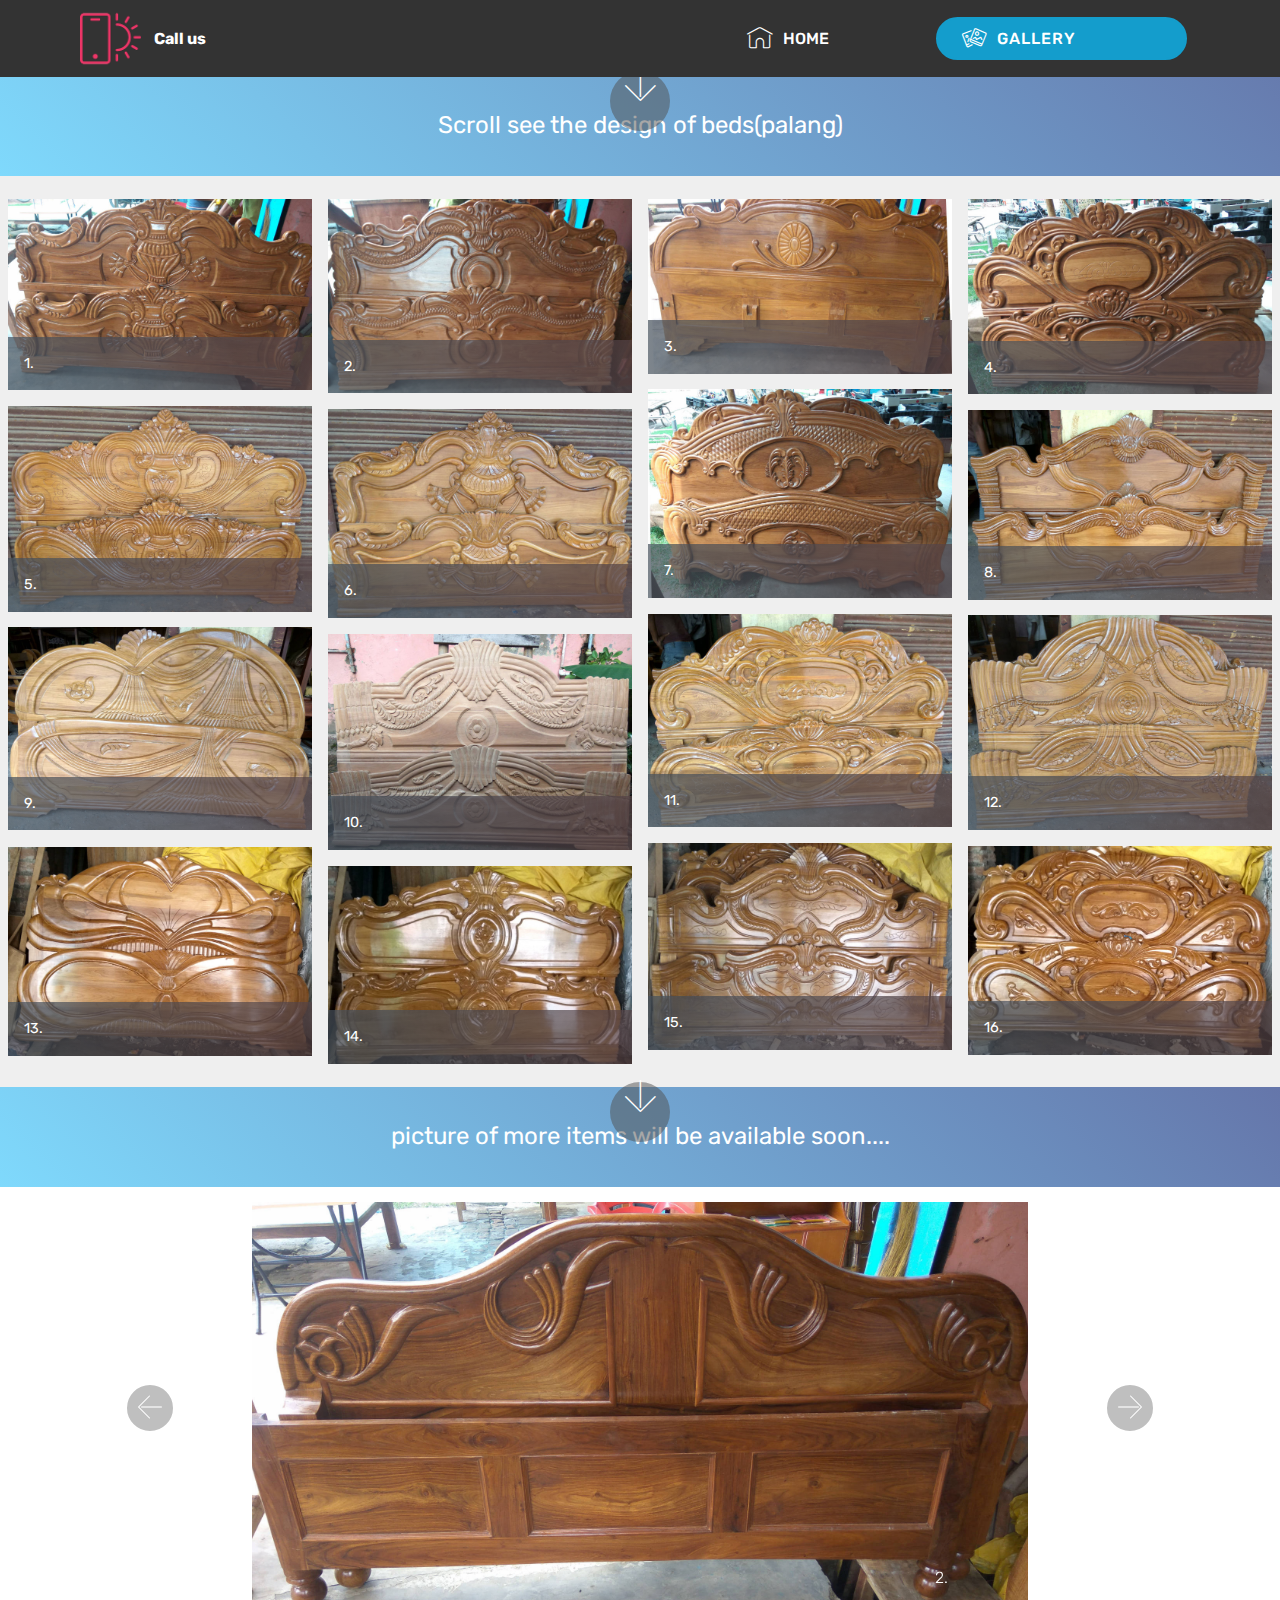
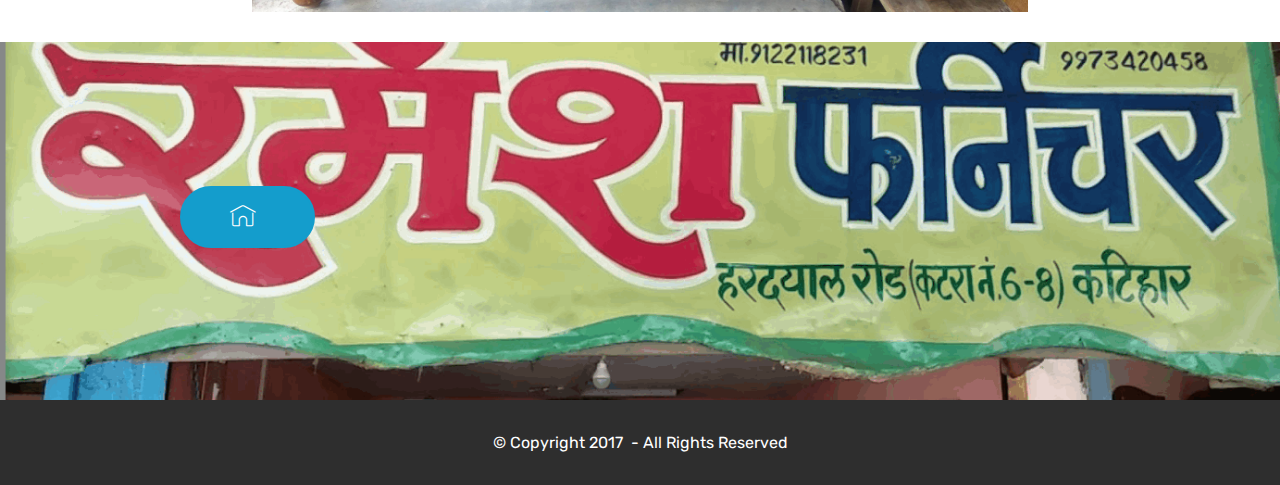
==== commit 5c2dce24: "m" ====
--- a/page2.html
+++ b/page2.html
@@ -57,7 +57,7 @@
     </nav>
 </section>
 
-<section class="engine"><a href="https://mobirise.ws/m">drag and drop web maker</a></section><section class="header5 cid-qMnXkCTpnC" id="header5-25">
+<section class="engine"><a href="https://mobirise.ws/m">drag and drop site maker</a></section><section class="header5 cid-qMnXkCTpnC" id="header5-25">
 
     
 
@@ -118,7 +118,7 @@
     
     <div class="container content-slider">
         <div class="content-slider-wrap">
-            <div><div class="mbr-slider slide carousel" data-pause="true" data-keyboard="false" data-ride="carousel" data-interval="3000"><div class="carousel-inner" role="listbox"><div class="carousel-item slider-fullscreen-image" data-bg-video-slide="false" style="background-image: url(assets/images/img-20170714-153313-2000x1194.jpg);"><div class="container container-slide"><div class="image_wrapper"><div class="mbr-overlay"></div><img src="assets/images/img-20170714-153313-2000x1194.jpg"><div class="carousel-caption justify-content-center"><div class="col-10 align-center"><p class="lead mbr-text mbr-fonts-style display-7"><br><br><br><br><br><br><br><br><br><br><br><br><br><br>1.</p></div></div></div></div></div><div class="carousel-item slider-fullscreen-image" data-bg-video-slide="false" style="background-image: url(assets/images/img-20170714-130840-2000x1058.jpg);"><div class="container container-slide"><div class="image_wrapper"><div class="mbr-overlay"></div><img src="assets/images/img-20170714-130840-2000x1058.jpg"><div class="carousel-caption justify-content-center"><div class="col-10 align-center"><p class="lead mbr-text mbr-fonts-style display-7"><br><br><br><br><br><br><br><br><br><br><br><br><br><br>2.</p></div></div></div></div></div><div class="carousel-item slider-fullscreen-image active" data-bg-video-slide="false" style="background-image: url(assets/images/img-20170714-152201-hdr-2000x1346.jpg);"><div class="container container-slide"><div class="image_wrapper"><div class="mbr-overlay"></div><img src="assets/images/img-20170714-152201-hdr-2000x1346.jpg"><div class="carousel-caption justify-content-center"><div class="col-10 align-center"><p class="lead mbr-text mbr-fonts-style display-7"><br><br><br><br><br><br><br><br><br><br><br><br><br><br>3.</p></div></div></div></div></div></div><a data-app-prevent-settings="" class="carousel-control carousel-control-prev" role="button" data-slide="prev" href="#slider2-27"><span aria-hidden="true" class="mbri-left mbr-iconfont"></span><span class="sr-only">Previous</span></a><a data-app-prevent-settings="" class="carousel-control carousel-control-next" role="button" data-slide="next" href="#slider2-27"><span aria-hidden="true" class="mbri-right mbr-iconfont"></span><span class="sr-only">Next</span></a></div></div> 
+            <div><div class="mbr-slider slide carousel" data-pause="true" data-keyboard="false" data-ride="carousel" data-interval="3000"><div class="carousel-inner" role="listbox"><div class="carousel-item slider-fullscreen-image" data-bg-video-slide="false" style="background-image: url(assets/images/img-20170714-153313-2000x1194.jpg);"><div class="container container-slide"><div class="image_wrapper"><img src="assets/images/img-20170714-153313-2000x1194.jpg"><div class="carousel-caption justify-content-center"><div class="col-10 align-center"><p class="lead mbr-text mbr-fonts-style display-7"><br><br><br><br><br><br><br><br><br><br><br><br><br><br>1.</p></div></div></div></div></div><div class="carousel-item slider-fullscreen-image active" data-bg-video-slide="false" style="background-image: url(assets/images/img-20170714-130840-2000x1058.jpg);"><div class="container container-slide"><div class="image_wrapper"><img src="assets/images/img-20170714-130840-2000x1058.jpg"><div class="carousel-caption justify-content-center"><div class="col-10 align-center"><p class="lead mbr-text mbr-fonts-style display-7"><br><br><br><br><br><br><br><br><br><br><br><br><br><br>2.</p></div></div></div></div></div><div class="carousel-item slider-fullscreen-image" data-bg-video-slide="false" style="background-image: url(assets/images/img-20170714-152201-hdr-2000x1346.jpg);"><div class="container container-slide"><div class="image_wrapper"><img src="assets/images/img-20170714-152201-hdr-2000x1346.jpg"><div class="carousel-caption justify-content-center"><div class="col-10 align-center"><p class="lead mbr-text mbr-fonts-style display-7"><br><br><br><br><br><br><br><br><br><br><br><br><br><br>3.</p></div></div></div></div></div></div><a data-app-prevent-settings="" class="carousel-control carousel-control-prev" role="button" data-slide="prev" href="#slider2-27"><span aria-hidden="true" class="mbri-left mbr-iconfont"></span><span class="sr-only">Previous</span></a><a data-app-prevent-settings="" class="carousel-control carousel-control-next" role="button" data-slide="next" href="#slider2-27"><span aria-hidden="true" class="mbri-right mbr-iconfont"></span><span class="sr-only">Next</span></a></div></div> 
         </div>
     </div>
 </section>
